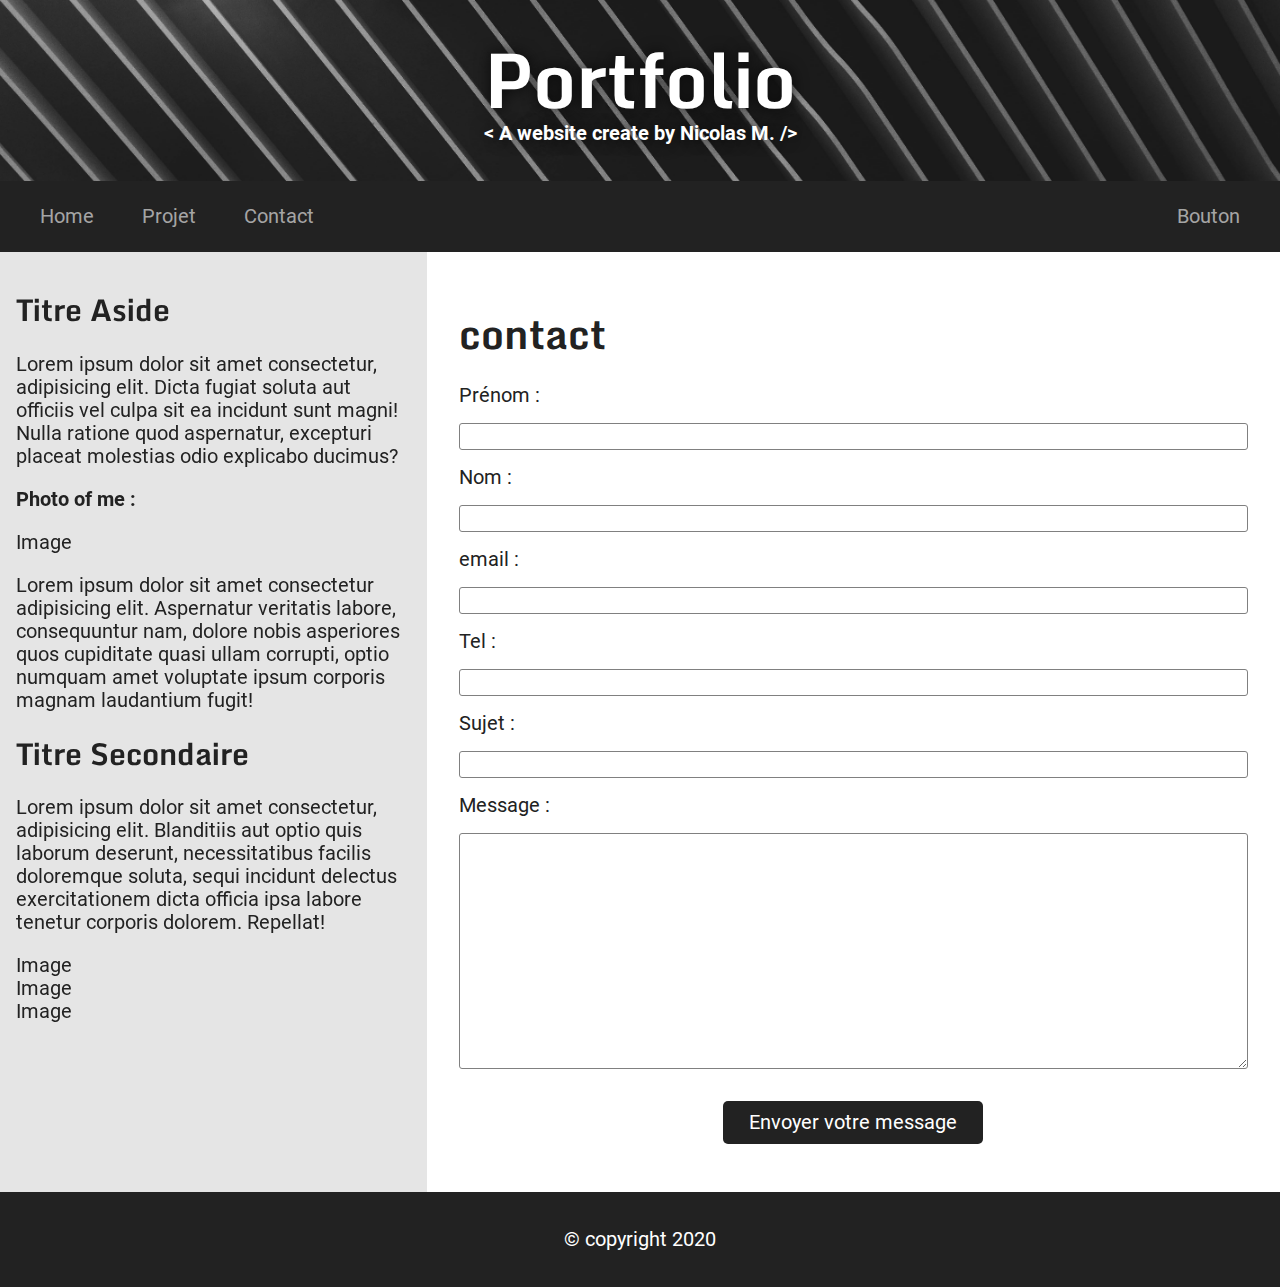
==== contact.html @ eb31850a "Ajout attribut hreflang" ====
<!DOCTYPE html>
<html lang="fr">

<head>
    <!-- Global site tag (gtag.js) - Google Analytics -->
    <script async src="https://www.googletagmanager.com/gtag/js?id=UA-68715119-11"></script>
    <script>
        window.dataLayer = window.dataLayer || [];

        function gtag() {
            dataLayer.push(arguments);
        }
        gtag('js', new Date());

        gtag('config', 'UA-68715119-11');
    </script>

    <meta charset="UTF-8">
    <meta name="viewport" content="width=device-width, initial-scale=1.0">
    <title>Portfolio de Nicolas</title>
    <!-- <link rel="stylesheet" href="css/reset.css"> -->
    <link rel="alternate" hreflang="fr" href="index.html" />


    <link rel="stylesheet" href="css/normalize.css">
    <link rel="stylesheet" href="css/master.css">
</head>

<body>
    <header class="espaceInt color-white text-center">
        <p><strong class="titreP">Portfolio</strong><br><strong>&lt; A website create by Nicolas M. /&gt;</strong></p>
    </header>
    <nav class="espaceInt color-white glu1">
        <a href="index.html">Home</a>
        <a href="projet.html">Projet</a>
        <a href="contact.html">Contact</a>
        <a id="btnMenu" href="#">Bouton</a>
    </nav>
    <aside class="espaceInt">
        <div class="glu2">
            <h2>Titre Aside</h2>
            <p>Lorem ipsum dolor sit amet consectetur, adipisicing elit. Dicta fugiat soluta aut officiis vel culpa sit
                ea
                incidunt sunt magni! Nulla ratione quod aspernatur, excepturi placeat molestias odio explicabo ducimus?
            </p>
            <p><strong>Photo of me : </strong></p>
            <div class="fausseImg">
                Image
            </div>
            <p>Lorem ipsum dolor sit amet consectetur adipisicing elit. Aspernatur veritatis labore, consequuntur nam,
                dolore nobis asperiores quos cupiditate quasi ullam corrupti, optio numquam amet voluptate ipsum
                corporis
                magnam laudantium fugit!</p>
            <h2>Titre Secondaire</h2>
            <p>Lorem ipsum dolor sit amet consectetur, adipisicing elit. Blanditiis aut optio quis laborum deserunt,
                necessitatibus facilis doloremque soluta, sequi incidunt delectus exercitationem dicta officia ipsa
                labore
                tenetur corporis dolorem. Repellat!</p>
            <div class="fausseImg">
                Image
            </div>
            <div class="fausseImg">
                Image
            </div>
            <div class="fausseImg">
                Image
            </div>
        </div>
    </aside>

    <main class="espaceInt">
        <article class="espaceInt">
            <h1>contact</h1>

            <form class="formContact">
                <label for="prenom">Prénom : </label>
                <input id="prenom" type="text">

                <label for="nom">Nom : </label>
                <input id="nom" type="text">

                <label for="email">email : </label>
                <input id="email" type="email">

                <label for="tel">Tel : </label>
                <input id="tel" type="tel">

                <label for="subject">Sujet : </label>
                <input id="subject" type="text">

                <label for="message">Message : </label>
                <textarea id="message" cols="30" rows="10"></textarea>

                <!-- <input class="btn-primary" type="submit" value="Envoyer votre message"> -->
                <button class="btn-primary color-white" type="submit">Envoyer votre message</button>
            </form>

        </article>
    </main>
    <footer class="espaceInt color-white text-center">
        <p>&copy; copyright 2020</p>

    </footer>
</body>

</html>
---- css/master.css ----
/*Installer une police via un CDN*/
@import url('https://fonts.googleapis.com/css2?family=Monda:wght@400;700&display=swap');

/*Installer en local*/
/* roboto-300 - latin */
@font-face {
    font-family: 'Roboto';
    font-style: normal;
    font-weight: 300;
    src: url('../fonts/roboto-v20-latin-300.eot');
    /* IE9 Compat Modes */
    src: local('Roboto Light'), local('Roboto-Light'),
        url('../fonts/roboto-v20-latin-300.eot?#iefix') format('embedded-opentype'),
        /* IE6-IE8 */
        url('../fonts/roboto-v20-latin-300.woff2') format('woff2'),
        /* Super Modern Browsers */
        url('../fonts/roboto-v20-latin-300.woff') format('woff'),
        /* Modern Browsers */
        url('../fonts/roboto-v20-latin-300.ttf') format('truetype'),
        /* Safari, Android, iOS */
        url('../fonts/roboto-v20-latin-300.svg#Roboto') format('svg');
    /* Legacy iOS */
}

/* roboto-300italic - latin */
@font-face {
    font-family: 'Roboto';
    font-style: italic;
    font-weight: 300;
    src: url('../fonts/roboto-v20-latin-300italic.eot');
    /* IE9 Compat Modes */
    src: local('Roboto Light Italic'), local('Roboto-LightItalic'),
        url('../fonts/roboto-v20-latin-300italic.eot?#iefix') format('embedded-opentype'),
        /* IE6-IE8 */
        url('../fonts/roboto-v20-latin-300italic.woff2') format('woff2'),
        /* Super Modern Browsers */
        url('../fonts/roboto-v20-latin-300italic.woff') format('woff'),
        /* Modern Browsers */
        url('../fonts/roboto-v20-latin-300italic.ttf') format('truetype'),
        /* Safari, Android, iOS */
        url('../fonts/roboto-v20-latin-300italic.svg#Roboto') format('svg');
    /* Legacy iOS */
}

/* roboto-regular - latin */
@font-face {
    font-family: 'Roboto';
    font-style: normal;
    font-weight: 400;
    src: url('../fonts/roboto-v20-latin-regular.eot');
    /* IE9 Compat Modes */
    src: local('Roboto'), local('Roboto-Regular'),
        url('../fonts/roboto-v20-latin-regular.eot?#iefix') format('embedded-opentype'),
        /* IE6-IE8 */
        url('../fonts/roboto-v20-latin-regular.woff2') format('woff2'),
        /* Super Modern Browsers */
        url('../fonts/roboto-v20-latin-regular.woff') format('woff'),
        /* Modern Browsers */
        url('../fonts/roboto-v20-latin-regular.ttf') format('truetype'),
        /* Safari, Android, iOS */
        url('../fonts/roboto-v20-latin-regular.svg#Roboto') format('svg');
    /* Legacy iOS */
}

/* roboto-italic - latin */
@font-face {
    font-family: 'Roboto';
    font-style: italic;
    font-weight: 400;
    src: url('../fonts/roboto-v20-latin-italic.eot');
    /* IE9 Compat Modes */
    src: local('Roboto Italic'), local('Roboto-Italic'),
        url('../fonts/roboto-v20-latin-italic.eot?#iefix') format('embedded-opentype'),
        /* IE6-IE8 */
        url('../fonts/roboto-v20-latin-italic.woff2') format('woff2'),
        /* Super Modern Browsers */
        url('../fonts/roboto-v20-latin-italic.woff') format('woff'),
        /* Modern Browsers */
        url('../fonts/roboto-v20-latin-italic.ttf') format('truetype'),
        /* Safari, Android, iOS */
        url('../fonts/roboto-v20-latin-italic.svg#Roboto') format('svg');
    /* Legacy iOS */
}

/* roboto-500 - latin */
@font-face {
    font-family: 'Roboto';
    font-style: normal;
    font-weight: 500;
    src: url('../fonts/roboto-v20-latin-500.eot');
    /* IE9 Compat Modes */
    src: local('Roboto Medium'), local('Roboto-Medium'),
        url('../fonts/roboto-v20-latin-500.eot?#iefix') format('embedded-opentype'),
        /* IE6-IE8 */
        url('../fonts/roboto-v20-latin-500.woff2') format('woff2'),
        /* Super Modern Browsers */
        url('../fonts/roboto-v20-latin-500.woff') format('woff'),
        /* Modern Browsers */
        url('../fonts/roboto-v20-latin-500.ttf') format('truetype'),
        /* Safari, Android, iOS */
        url('../fonts/roboto-v20-latin-500.svg#Roboto') format('svg');
    /* Legacy iOS */
}

/* roboto-500italic - latin */
@font-face {
    font-family: 'Roboto';
    font-style: italic;
    font-weight: 500;
    src: url('../fonts/roboto-v20-latin-500italic.eot');
    /* IE9 Compat Modes */
    src: local('Roboto Medium Italic'), local('Roboto-MediumItalic'),
        url('../fonts/roboto-v20-latin-500italic.eot?#iefix') format('embedded-opentype'),
        /* IE6-IE8 */
        url('../fonts/roboto-v20-latin-500italic.woff2') format('woff2'),
        /* Super Modern Browsers */
        url('../fonts/roboto-v20-latin-500italic.woff') format('woff'),
        /* Modern Browsers */
        url('../fonts/roboto-v20-latin-500italic.ttf') format('truetype'),
        /* Safari, Android, iOS */
        url('../fonts/roboto-v20-latin-500italic.svg#Roboto') format('svg');
    /* Legacy iOS */
}

/* roboto-700 - latin */
@font-face {
    font-family: 'Roboto';
    font-style: normal;
    font-weight: 700;
    src: url('../fonts/roboto-v20-latin-700.eot');
    /* IE9 Compat Modes */
    src: local('Roboto Bold'), local('Roboto-Bold'),
        url('../fonts/roboto-v20-latin-700.eot?#iefix') format('embedded-opentype'),
        /* IE6-IE8 */
        url('../fonts/roboto-v20-latin-700.woff2') format('woff2'),
        /* Super Modern Browsers */
        url('../fonts/roboto-v20-latin-700.woff') format('woff'),
        /* Modern Browsers */
        url('../fonts/roboto-v20-latin-700.ttf') format('truetype'),
        /* Safari, Android, iOS */
        url('../fonts/roboto-v20-latin-700.svg#Roboto') format('svg');
    /* Legacy iOS */
}

/* roboto-700italic - latin */
@font-face {
    font-family: 'Roboto';
    font-style: italic;
    font-weight: 700;
    src: url('../fonts/roboto-v20-latin-700italic.eot');
    /* IE9 Compat Modes */
    src: local('Roboto Bold Italic'), local('Roboto-BoldItalic'),
        url('../fonts/roboto-v20-latin-700italic.eot?#iefix') format('embedded-opentype'),
        /* IE6-IE8 */
        url('../fonts/roboto-v20-latin-700italic.woff2') format('woff2'),
        /* Super Modern Browsers */
        url('../fonts/roboto-v20-latin-700italic.woff') format('woff'),
        /* Modern Browsers */
        url('../fonts/roboto-v20-latin-700italic.ttf') format('truetype'),
        /* Safari, Android, iOS */
        url('../fonts/roboto-v20-latin-700italic.svg#Roboto') format('svg');
    /* Legacy iOS */
}

* {
    /* background-color: rgba(0,0,0,0.1);
    border: 1px dashed white; */
    box-sizing: border-box;
}

body {
    font-family: 'Roboto', sans-serif;
    font-weight: 400;
    margin: 0;
    display: flex;
    flex-wrap: wrap;
    font-size: 20px;
    color: #222;
}

header,
footer {
    min-height: 10vh;
    width: 100%;
}

main,
aside {
    min-height: 80vh;
    /* min-width: 300px; */
    /*Voir flex-basis*/
}

aside {
    background-color: rgba(0, 0, 0, 0.1);
    /* width: 30%; */
    flex: 1 1 300px;
}

main {
    background-color: white;
    /* width: 70%; */
    flex: 2 2 600px;
}

.espaceInt {
    padding: 1rem;
    /*1rem = 1em = 16px*/
}

header {
    background-color: lightseagreen;
    background: url(../images/image02.jpg) fixed;
    background-size: cover;
    background-position: 50% 50%;
    text-shadow: 0 0 15px rgba(0, 0, 0, 0.8);
}

nav {
    background-color: #222;
    width: 100%;
    display: flex;
    flex-wrap: wrap;
    align-items: center;
    /*--------------------------------------------------*/
    /*ATTENTION z-index fait passer le menu en avnt plan*/
    /*--------------------------------------------------*/
    z-index: 1;
}

nav a {
    color: rgba(255, 255, 255, 0.6);
    text-decoration: none;
    display: inline-block;
    padding: 0.5rem 1.5rem;
}

nav a:hover {
    text-decoration: underline;
    color: rgba(255, 255, 255, 1);
}

#btnMenu {
    margin-left: auto;
}

.titreP {
    font-size: 4.7rem;
}

.color-white {
    color: white;
}

.text-center {
    text-align: center;
}

.btn-primary {
    display: inline-block;
    padding: 0.5rem 1.5rem;
    background-color: #222;
    border-radius: 5px;
    border: 2px solid transparent;
    margin: 1rem 0;
    text-decoration: none;
    transition: all 300ms;
}

.btn-primary:hover {
    border: 2px solid #222;
    background-color: transparent;
    color: #222;
}

footer {
    background-color: #222;
}

h1,
h2,
h3,
h4,
h5,
h6,
.titreP {
    width: 100%;
    font-family: 'Monda', sans-serif;
}

.col3 {
    display: flex;
    flex-wrap: wrap;
}

.miniature {
    flex: 1 1 200px;
    /* padding: 1rem; */
    position: relative;
}

.miniature img {
    width: 100%;
    display: block;
}

.miniature-overlay {
    position: absolute;
    /*Alternative
    top: 50%;
    left: 50%;
    transform: translate(-50%,-50%);
    */
    width: 100%;
    height: 100%;
    display: flex;
    justify-content: center;
    align-items: center;
    color: white;
    background-color: rgba(0, 0, 0, 0.5);
    opacity: 0;
    transition: opacity 300ms;
}

.miniature-overlay:hover {
    opacity: 1;
} 

.glu1 {
    position: sticky;
    top: 0;
}

.glu2 {
    position: sticky;
    top: 5rem;
}

.formContact {
    display: flex;
    flex-direction: column;
    align-items: flex-start;
    width: 100%;
}

.formContact input, .formContact textarea {
    border: solid 1px grey;
    border-radius: 3px;
    margin: 1rem 0;
    width: 100%;
    /* background-color: lawngreen; */
}

button {
    /*Axe Secondaire*/
    align-self: center;
}

.contenuVideo {
    display: flex;
    flex-wrap: wrap;
}

.contenuVideo video {
    width: 100%;
}

.contenuVideo .mediaVideo {
    /* max-width: 100%; */
    flex: 1 1 350px;
}

@media (max-width: 640px) {
    .titreP {
        /* display: none; */
        font-size: 3.5rem;
    }
}
@media (max-width: 1024px) {
    aside, main {
        flex: 1 1 516px;
    }
}
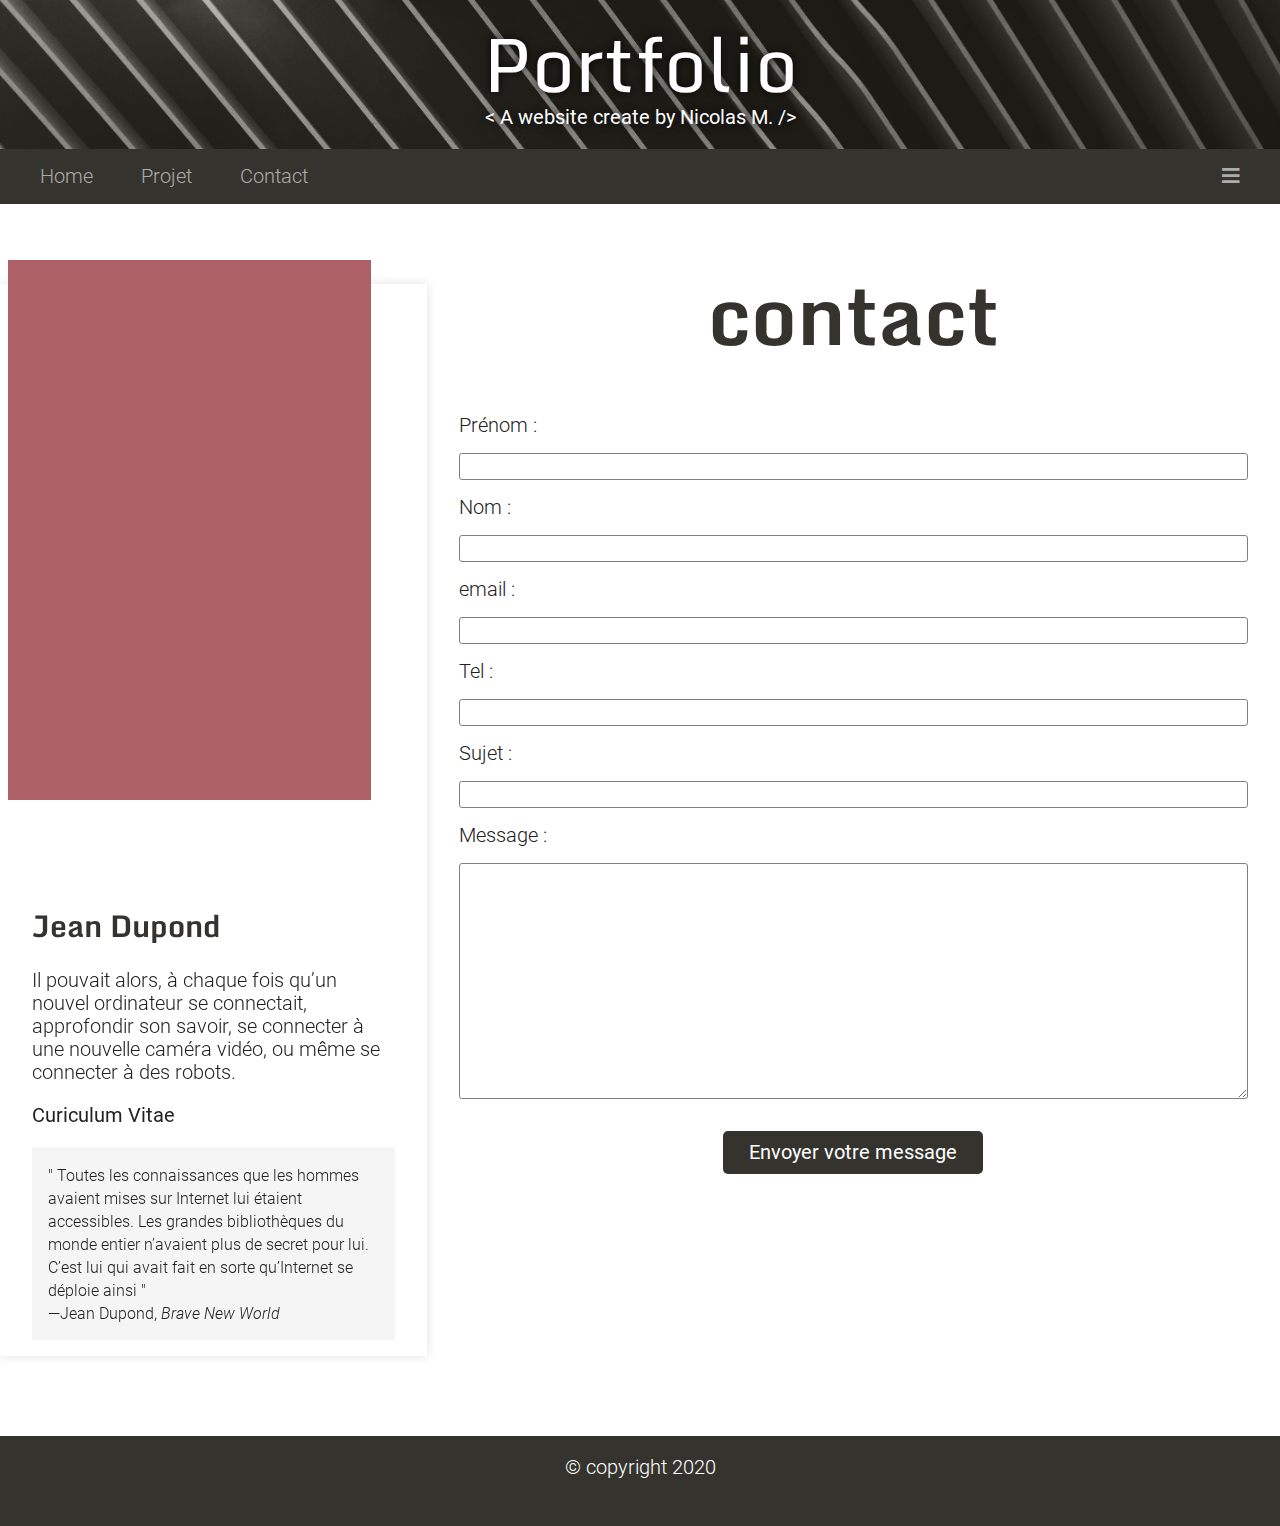
==== commit cefb9ed2: "Nouveau Style" ====
--- a/contact.html
+++ b/contact.html
@@ -20,9 +20,9 @@
     <title>Portfolio de Nicolas</title>
     <!-- <link rel="stylesheet" href="css/reset.css"> -->
     <link rel="alternate" hreflang="fr" href="index.html" />
-
-
+    <!-- <link rel="stylesheet" href="css/reset.css"> -->
     <link rel="stylesheet" href="css/normalize.css">
+    <link rel="stylesheet" href="https://cdnjs.cloudflare.com/ajax/libs/font-awesome/5.13.1/css/all.min.css">
     <link rel="stylesheet" href="css/master.css">
 </head>
 
@@ -34,43 +34,36 @@
         <a href="index.html">Home</a>
         <a href="projet.html">Projet</a>
         <a href="contact.html">Contact</a>
-        <a id="btnMenu" href="#">Bouton</a>
+        <a id="btnMenu" href="#"><i class="fas fa-bars"></i></a>
     </nav>
-    <aside class="espaceInt">
-        <div class="glu2">
-            <h2>Titre Aside</h2>
-            <p>Lorem ipsum dolor sit amet consectetur, adipisicing elit. Dicta fugiat soluta aut officiis vel culpa sit
-                ea
-                incidunt sunt magni! Nulla ratione quod aspernatur, excepturi placeat molestias odio explicabo ducimus?
-            </p>
-            <p><strong>Photo of me : </strong></p>
-            <div class="fausseImg">
-                Image
+    <aside>
+        <div class="col glu2">
+            <div class="profil">
+                <div class="design">
+
+                </div>
             </div>
-            <p>Lorem ipsum dolor sit amet consectetur adipisicing elit. Aspernatur veritatis labore, consequuntur nam,
-                dolore nobis asperiores quos cupiditate quasi ullam corrupti, optio numquam amet voluptate ipsum
-                corporis
-                magnam laudantium fugit!</p>
-            <h2>Titre Secondaire</h2>
-            <p>Lorem ipsum dolor sit amet consectetur, adipisicing elit. Blanditiis aut optio quis laborum deserunt,
-                necessitatibus facilis doloremque soluta, sequi incidunt delectus exercitationem dicta officia ipsa
-                labore
-                tenetur corporis dolorem. Repellat!</p>
-            <div class="fausseImg">
-                Image
-            </div>
-            <div class="fausseImg">
-                Image
-            </div>
-            <div class="fausseImg">
-                Image
+
+            <div class="profilTxt">
+                <h2>Jean Dupond</h2>
+                <p>Il pouvait alors, à chaque fois qu’un nouvel ordinateur se connectait, approfondir son savoir, se
+                    connecter à une nouvelle caméra vidéo, ou même se connecter à des robots.
+                </p>
+                <p><strong>Curiculum Vitae</strong></p>
+
+                <blockquote cite="https://www.huxley.net/bnw/four.html">
+                    <small>" Toutes les connaissances que les hommes avaient mises sur Internet lui étaient accessibles.
+                        Les grandes bibliothèques du monde entier n’avaient plus de secret pour lui. C’est lui qui avait
+                        fait en sorte qu’Internet se déploie ainsi "</small>
+                    <footer><small>—Jean Dupond, <cite>Brave New World</small></cite></footer>
+                </blockquote>
             </div>
         </div>
     </aside>
 
     <main class="espaceInt">
         <article class="espaceInt">
-            <h1>contact</h1>
+            <h1 style="text-align:center;">contact</h1>
 
             <form class="formContact">
                 <label for="prenom">Prénom : </label>
@@ -97,9 +90,8 @@
 
         </article>
     </main>
-    <footer class="espaceInt color-white text-center">
+    <footer class="pageFooter espaceInt color-white text-center">
         <p>&copy; copyright 2020</p>
-
     </footer>
 </body>
 
--- a/css/master.css
+++ b/css/master.css
@@ -170,54 +170,88 @@
 
 body {
     font-family: 'Roboto', sans-serif;
-    font-weight: 400;
+    font-weight: 200;
     margin: 0;
     display: flex;
     flex-wrap: wrap;
+    justify-content: space-evenly;
     font-size: 20px;
     color: #222;
 }
 
-header,
+img {
+    max-width: 100%;
+}
+
+header p{
+    text-shadow: 0 0 10px rgba(0, 0, 0, 0.8);
+
+}
+
 footer {
-    min-height: 10vh;
-    width: 100%;
-}
-
-main,
+    width: 100%;
+}
+
 aside {
-    min-height: 80vh;
-    /* min-width: 300px; */
-    /*Voir flex-basis*/
-}
-
-aside {
-    background-color: rgba(0, 0, 0, 0.1);
+    /* background-color: rgba(0, 0, 0, 0.1); */
     /* width: 30%; */
     flex: 1 1 300px;
+    margin: 5rem 0;
+
+}
+
+.profil {
+    /* width: 100%; */
+    flex: 1 1 200px;
+    height: 600px;
+    background: 50% 100% / cover url('../images/profil.png') no-repeat;
+    filter: grayscale(0.5);
+    margin: 0 2rem;
+}
+
+.profilTxt {
+    flex: 1 1 200px;
+    margin: 0 2rem;
+}
+
+.design {
+    width: 100%;
+    height: 90%;
+    background-color: #E8505B;
+    margin: -1.5rem;
+    mix-blend-mode: multiply;
+    /* opacity: 0.8; */
 }
 
 main {
     background-color: white;
     /* width: 70%; */
     flex: 2 2 600px;
+    min-height: 100vh;
+}
+
+.flex-1-1-300 {
+    flex: 1 1 150px;
 }
 
 .espaceInt {
-    padding: 1rem;
+    padding: 0 1rem;
     /*1rem = 1em = 16px*/
 }
 
 header {
-    background-color: lightseagreen;
-    background: url(../images/image02.jpg) fixed;
+    background-color: ;
+    background: linear-gradient(#34332E,#34332E) , url(../images/image02.jpg) fixed;
     background-size: cover;
     background-position: 50% 50%;
+    background-blend-mode: color;
     text-shadow: 0 0 15px rgba(0, 0, 0, 0.8);
+    min-height: 10vh;
+    width: 100%;
 }
 
 nav {
-    background-color: #222;
+    background-color: #34332E;
     width: 100%;
     display: flex;
     flex-wrap: wrap;
@@ -228,11 +262,19 @@
     z-index: 1;
 }
 
+article {
+    /* background-color: #f5f5f5; */
+    padding: 1rem 4rem;
+    margin: 4rem 0;
+    border-radius: 4px;
+    
+}
+
 nav a {
     color: rgba(255, 255, 255, 0.6);
     text-decoration: none;
     display: inline-block;
-    padding: 0.5rem 1.5rem;
+    padding: 1rem 1.5rem;
 }
 
 nav a:hover {
@@ -244,10 +286,6 @@
     margin-left: auto;
 }
 
-.titreP {
-    font-size: 4.7rem;
-}
-
 .color-white {
     color: white;
 }
@@ -259,7 +297,7 @@
 .btn-primary {
     display: inline-block;
     padding: 0.5rem 1.5rem;
-    background-color: #222;
+    background-color: #34332E;
     border-radius: 5px;
     border: 2px solid transparent;
     margin: 1rem 0;
@@ -268,13 +306,14 @@
 }
 
 .btn-primary:hover {
-    border: 2px solid #222;
+    border: 2px solid #34332E;
     background-color: transparent;
-    color: #222;
-}
-
-footer {
-    background-color: #222;
+    color: #34332E;
+}
+
+.pageFooter {
+    background-color: #34332E;
+    min-height: 10vh;
 }
 
 h1,
@@ -286,9 +325,25 @@
 .titreP {
     width: 100%;
     font-family: 'Monda', sans-serif;
-}
-
-.col3 {
+    color: #34332E;
+}
+
+h1 {
+    font-size: 5rem;
+}
+
+.titreP {
+    color: white;
+    font-size: 4.7rem;
+}
+
+blockquote {
+    margin: 1rem 0;
+    background-color: #f5f5f5;
+    padding: 1rem;
+}
+
+.col {
     display: flex;
     flex-wrap: wrap;
 }
@@ -297,11 +352,13 @@
     flex: 1 1 200px;
     /* padding: 1rem; */
     position: relative;
+    margin: 0.5rem 1rem;
 }
 
 .miniature img {
     width: 100%;
     display: block;
+    border-radius: 4px;
 }
 
 .miniature-overlay {
@@ -324,7 +381,7 @@
 
 .miniature-overlay:hover {
     opacity: 1;
-} 
+}
 
 .glu1 {
     position: sticky;
@@ -333,7 +390,10 @@
 
 .glu2 {
     position: sticky;
-    top: 5rem;
+    top: 8rem;
+    max-width: 600px;
+    margin: auto;
+    box-shadow: 0 0 10px rgba(0, 0, 0, 0.125);
 }
 
 .formContact {
@@ -343,7 +403,8 @@
     width: 100%;
 }
 
-.formContact input, .formContact textarea {
+.formContact input,
+.formContact textarea {
     border: solid 1px grey;
     border-radius: 3px;
     margin: 1rem 0;
@@ -365,10 +426,30 @@
     width: 100%;
 }
 
-.contenuVideo .mediaVideo {
+.mediaVideo {
     /* max-width: 100%; */
     flex: 1 1 350px;
-}
+    margin: 1rem;
+}
+
+video {
+    max-width: 100%;
+    display: block;
+}
+
+form {
+    max-width: 800px;
+    margin: auto;
+}
+
+hr {
+    border-color: #f5f5f5;
+    border-width: 1px;
+    opacity: 0.4;
+    width: 92%;
+}
+
+
 
 @media (max-width: 640px) {
     .titreP {
@@ -376,8 +457,11 @@
         font-size: 3.5rem;
     }
 }
+
 @media (max-width: 1024px) {
-    aside, main {
+
+    aside,
+    main {
         flex: 1 1 516px;
     }
 }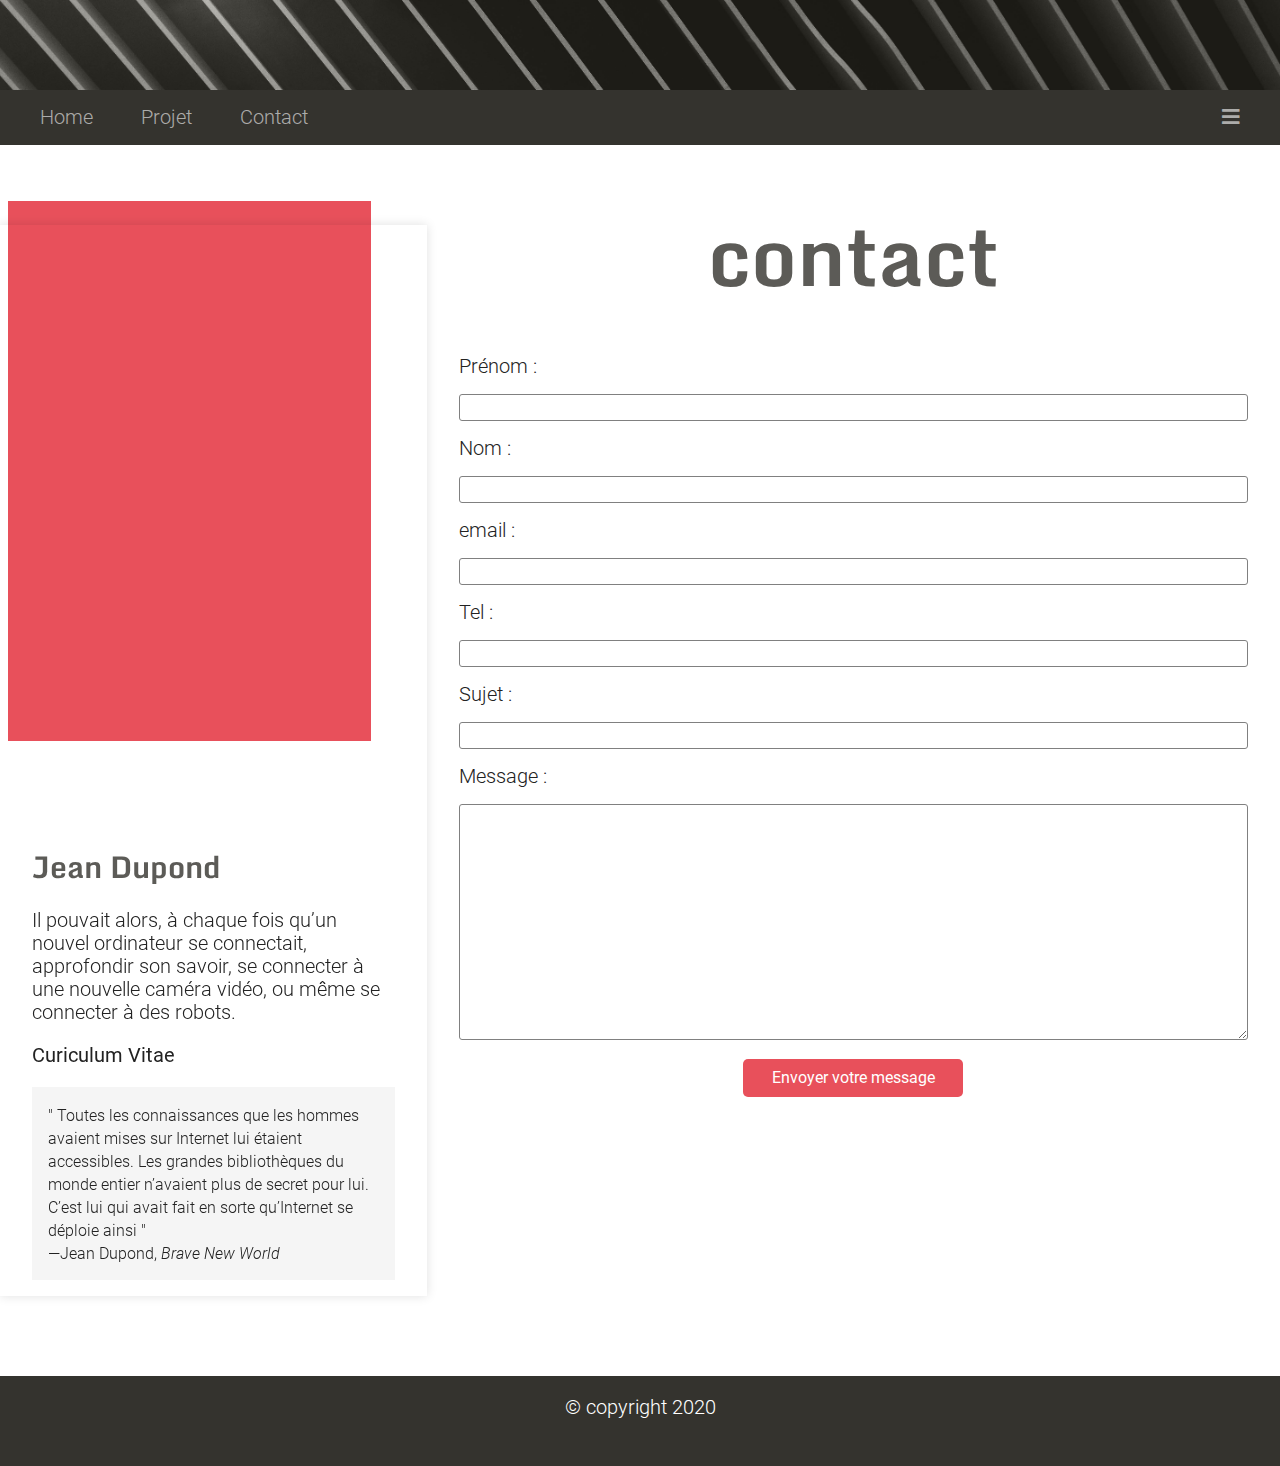
==== commit 879e3955: "Nouveau Style" ====
--- a/contact.html
+++ b/contact.html
@@ -28,7 +28,7 @@
 
 <body>
     <header class="espaceInt color-white text-center">
-        <p><strong class="titreP">Portfolio</strong><br><strong>&lt; A website create by Nicolas M. /&gt;</strong></p>
+        <!-- <p><strong class="titreP">Portfolio</strong><br><strong>&lt; A website create by Nicolas M. /&gt;</strong></p> -->
     </header>
     <nav class="espaceInt color-white glu1">
         <a href="index.html">Home</a>
--- a/css/master.css
+++ b/css/master.css
@@ -205,7 +205,7 @@
     flex: 1 1 200px;
     height: 600px;
     background: 50% 100% / cover url('../images/profil.png') no-repeat;
-    filter: grayscale(0.5);
+    /* filter: grayscale(0.5); */
     margin: 0 2rem;
 }
 
@@ -223,6 +223,8 @@
     /* opacity: 0.8; */
 }
 
+
+
 main {
     background-color: white;
     /* width: 70%; */
@@ -240,7 +242,6 @@
 }
 
 header {
-    background-color: ;
     background: linear-gradient(#34332E,#34332E) , url(../images/image02.jpg) fixed;
     background-size: cover;
     background-position: 50% 50%;
@@ -296,19 +297,41 @@
 
 .btn-primary {
     display: inline-block;
-    padding: 0.5rem 1.5rem;
-    background-color: #34332E;
+    min-width: 220px;
+    background-color: #E8505B;
     border-radius: 5px;
     border: 2px solid transparent;
+    padding: 0.5rem 0.5rem;
+    margin: 0.2rem 0;
+    text-decoration: none;
+    transition: all 300ms;
+    font-size: 1rem;
+}
+
+.btn-primary:hover {
+    border: 2px solid #E8505B;
+    background-color: transparent;
+    color: #E8505B;
+}
+
+.btn-secondary {
+    display: inline-block;
+    border-radius: 5px;
+    border: 2px solid transparent;
+    padding: 1rem 1rem;
     margin: 1rem 0;
     text-decoration: none;
+    border: 2px solid #E8505B;
+    background-color: transparent;
+    color: #E8505B;
     transition: all 300ms;
-}
-
-.btn-primary:hover {
-    border: 2px solid #34332E;
+
+}
+
+.btn-secondary:hover {
+    border: 2px solid #E8505B;
     background-color: transparent;
-    color: #34332E;
+    color: #E8505B;
 }
 
 .pageFooter {
@@ -326,6 +349,7 @@
     width: 100%;
     font-family: 'Monda', sans-serif;
     color: #34332E;
+    opacity: 0.8;
 }
 
 h1 {
@@ -374,7 +398,7 @@
     justify-content: center;
     align-items: center;
     color: white;
-    background-color: rgba(0, 0, 0, 0.5);
+    background-color: #E8505B;
     opacity: 0;
     transition: opacity 300ms;
 }
@@ -449,7 +473,9 @@
     width: 92%;
 }
 
-
+blockquote i {
+    color: #E8505B;
+}
 
 @media (max-width: 640px) {
     .titreP {
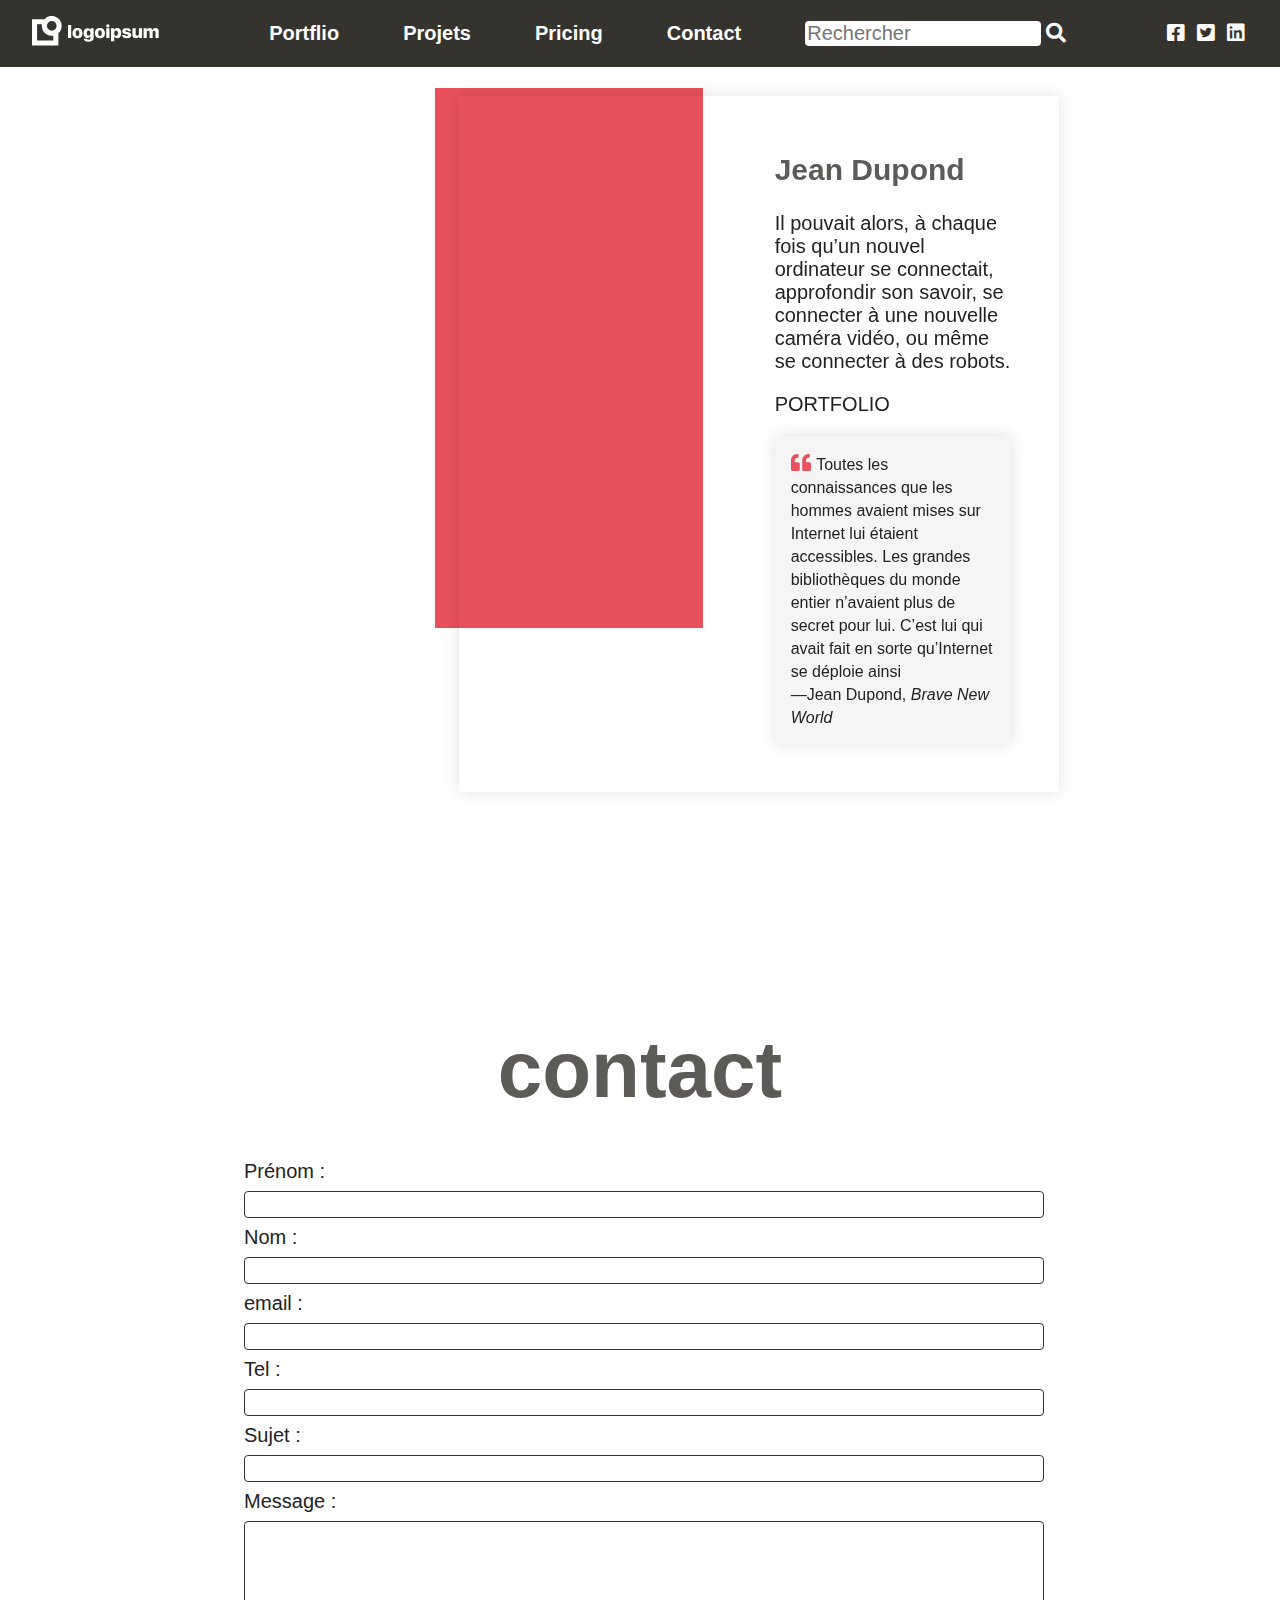
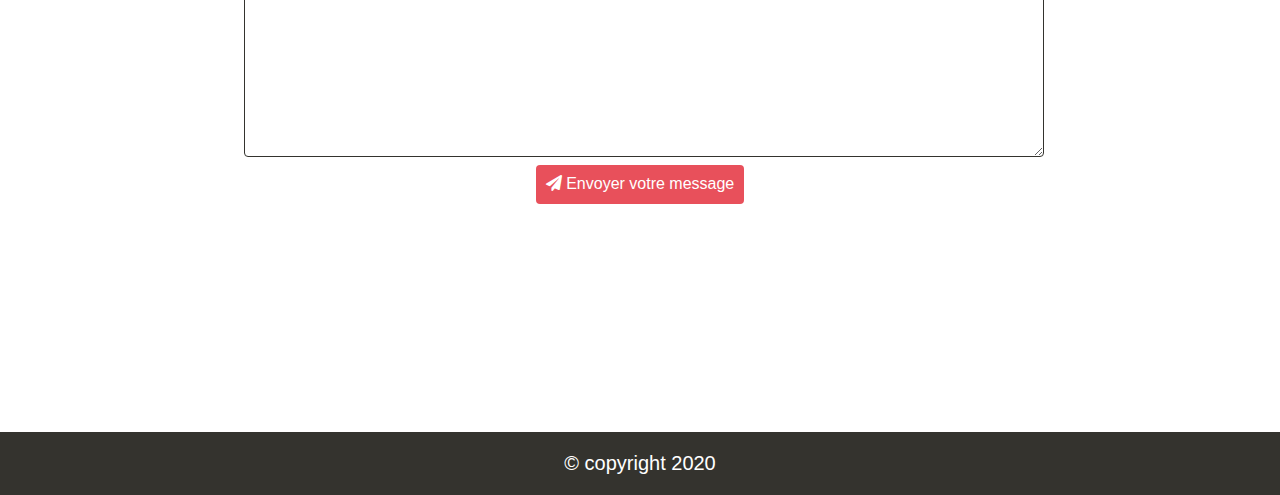
==== commit 8762418a: "Modif css" ====
--- a/contact.html
+++ b/contact.html
@@ -24,38 +24,78 @@
     <link rel="stylesheet" href="css/normalize.css">
     <link rel="stylesheet" href="https://cdnjs.cloudflare.com/ajax/libs/font-awesome/5.13.1/css/all.min.css">
     <link rel="stylesheet" href="css/master.css">
+    <link rel="stylesheet" href="css/side-nav.css">
 </head>
 
 <body>
-    <header class="espaceInt color-white text-center">
-        <!-- <p><strong class="titreP">Portfolio</strong><br><strong>&lt; A website create by Nicolas M. /&gt;</strong></p> -->
+    <div class="banner espaceInt text-light text-center">
+        <!-- <p><strong class="titreP">Portfolio</strong><br><strong>&lt; A website create by Jean Dupond. /&gt;</strong></p> -->
+    </div>
+    <header>
+        <a id="logo" href="index.html">
+            <svg id="logoipsum" xmlns="http://www.w3.org/2000/svg" width="126.72" height="29.54"
+                viewbox="0 0 126.72 29.54">
+                <defs>
+                    <style>
+                        .cls-1 {
+                            fill: #fff;
+                        }
+                    </style>
+                </defs>
+                <path class="cls-1"
+                    d="M61.51,44.26h3.21v13H61.51ZM66,52.37c0-3.22,2-5.15,5-5.15s5,1.93,5,5.15-1.93,5.17-5,5.17S66,55.66,66,52.37Zm6.82,0c0-1.77-.69-2.81-1.79-2.81s-1.78,1-1.78,2.81.68,2.8,1.78,2.8,1.81-1,1.81-2.79Zm4.46,5.56h3.1a1.66,1.66,0,0,0,1.74,1c1.23,0,1.87-.66,1.87-1.64v-1.8h0a3.06,3.06,0,0,1-3,1.75c-2.35,0-3.91-1.79-3.91-4.87s1.49-5,4-5a3.07,3.07,0,0,1,3,1.89H84V47.45h3.18v9.74C87.18,59.54,85.1,61,82,61c-2.78,0-4.56-1.28-4.74-3.07ZM84,52.37c0-1.57-.72-2.56-1.86-2.56s-1.84,1-1.84,2.56.69,2.48,1.84,2.48S84,54,84,52.37Zm4.45,0c0-3.22,2-5.15,5-5.15s5,1.93,5,5.15-1.94,5.17-5,5.17-5-1.88-5-5.17Zm6.82,0c0-1.77-.7-2.81-1.79-2.81s-1.78,1-1.78,2.81.68,2.8,1.78,2.8,1.81-1,1.81-2.79Zm4.48-7.29a1.64,1.64,0,1,1,1.71,1.57h-.07a1.58,1.58,0,0,1-1.62-1.54v0Zm0,2.36H103V57.3H99.8Zm14.94,4.93c0,3.21-1.44,5.07-3.89,5.07a3.07,3.07,0,0,1-3-1.83h-.06v4.86h-3.21v-13h3.19v1.76h.06a3.1,3.1,0,0,1,3-1.9c2.52,0,4,1.83,4,5.05Zm-3.27,0c0-1.56-.73-2.57-1.86-2.57s-1.84,1-1.85,2.57.72,2.56,1.85,2.56,1.92-.93,1.92-2.55Zm8.75-5.16c2.69,0,4.36,1.27,4.38,3.31h-2.93c0-.71-.59-1.15-1.47-1.15s-1.3.34-1.3.85.37.67,1.11.82l2.06.42c2,.42,2.8,1.22,2.8,2.71,0,2-1.85,3.36-4.6,3.36s-4.54-1.32-4.67-3.33h3.11c.09.73.67,1.16,1.61,1.16s1.38-.3,1.38-.83-.3-.62-1.07-.78l-1.86-.39c-1.93-.41-2.94-1.42-2.94-2.93.06-2,1.74-3.21,4.45-3.21Zm15.4,10.08h-3.11V55.44h-.06a2.82,2.82,0,0,1-2.87,2.05A3.43,3.43,0,0,1,126,54.17c0-.13,0-.26,0-.39V47.45h3.21v5.64c0,1.16.61,1.79,1.61,1.79a1.65,1.65,0,0,0,1.63-1.65,1.79,1.79,0,0,0,0-.23V47.45h3.2Zm1.55-9.85h3.12v1.9h.07a2.85,2.85,0,0,1,2.81-2.08,2.56,2.56,0,0,1,2.74,2.09H146a3,3,0,0,1,3-2.09,3.13,3.13,0,0,1,3.24,3c0,.12,0,.23,0,.35V57.3H149V51.43c0-1-.47-1.56-1.38-1.56a1.4,1.4,0,0,0-1.42,1.38,1.48,1.48,0,0,0,0,.21V57.3h-3.06V51.4c0-1-.49-1.53-1.37-1.53a1.42,1.42,0,0,0-1.44,1.42,1.21,1.21,0,0,0,0,.19V57.3h-3.21Z"
+                    transform="translate(-25.52 -35.23)" />
+                <path class="cls-1"
+                    d="M55.16,45.11A9.88,9.88,0,0,0,38,38.43H25.52V64.77H51.87V52.46A9.86,9.86,0,0,0,55.16,45.11Zm-5.07,0a4.82,4.82,0,1,1-4.83-4.81h0A4.82,4.82,0,0,1,50.09,45.11ZM46.8,59.7H30.59V43.5h4.94a8.69,8.69,0,0,0-.15,1.61A9.83,9.83,0,0,0,46.8,54.87Z"
+                    transform="translate(-25.52 -35.23)" />
+            </svg>
+        </a>
+        <div class="sideBarActionButton" onclick="openNav()">
+            <i class="fas fa-bars"></i>
+        </div>
+        <nav id="mySidenav">
+            <div class="sideBarActionButton" onclick="closeNav()">
+                <i class="fas fa-times"></i>
+            </div>
+            <a href="index.html">Portflio</a>
+            <a href="projets.html">Projets</a>
+            <a href="#">Pricing</a>
+            <a href="contact.html">Contact</a>
+            <form id="recherche">
+                <label for="search">
+                    <input id="search" class="styleInput" type="search" placeholder="Rechercher">
+                    <i class="fas fa-search fx" style="color:white"></i>
+                </label>
+            </form>
+
+            <div class="rs">
+                <a href="#"><i class="fab fa-facebook-square fx"></i></a>
+                <a href="#"><i class="fab fa-twitter-square fx"></i></a>
+                <a href="#"><i class="fab fa-linkedin fx"></i></a>
+            </div>
+        </nav>
     </header>
-    <nav class="espaceInt color-white glu1">
-        <a href="index.html">Home</a>
-        <a href="projet.html">Projet</a>
-        <a href="contact.html">Contact</a>
-        <a id="btnMenu" href="#"><i class="fas fa-bars"></i></a>
-    </nav>
     <aside>
-        <div class="col glu2">
-            <div class="profil">
+        <div class="card d-flex-row glu2 shadow-light">
+            <div class="profilPhoto flex-1-1-200">
                 <div class="design">
 
                 </div>
             </div>
 
-            <div class="profilTxt">
+            <div class="profilText flex-1-1-200">
                 <h2>Jean Dupond</h2>
                 <p>Il pouvait alors, à chaque fois qu’un nouvel ordinateur se connectait, approfondir son savoir, se
                     connecter à une nouvelle caméra vidéo, ou même se connecter à des robots.
                 </p>
-                <p><strong>Curiculum Vitae</strong></p>
+                <p><strong>PORTFOLIO</strong></p>
 
-                <blockquote cite="https://www.huxley.net/bnw/four.html">
-                    <small>" Toutes les connaissances que les hommes avaient mises sur Internet lui étaient accessibles.
+                <blockquote class="border-radius shadow-light" cite="https://www.huxley.net/bnw/four.html">
+                    <i class="fas fa-quote-left"></i>
+                    <small>Toutes les connaissances que les hommes avaient mises sur Internet lui étaient accessibles.
                         Les grandes bibliothèques du monde entier n’avaient plus de secret pour lui. C’est lui qui avait
-                        fait en sorte qu’Internet se déploie ainsi "</small>
-                    <footer><small>—Jean Dupond, <cite>Brave New World</small></cite></footer>
+                        fait en sorte qu’Internet se déploie ainsi</small>
+                    <footer><small>—Jean Dupond, <cite>Brave New World</cite></small></footer>
                 </blockquote>
             </div>
         </div>
@@ -63,36 +103,37 @@
 
     <main class="espaceInt">
         <article class="espaceInt">
-            <h1 style="text-align:center;">contact</h1>
+            <h1 class="text-center">contact</h1>
 
             <form class="formContact">
-                <label for="prenom">Prénom : </label>
-                <input id="prenom" type="text">
+                <label class="espaceExt" for="prenom">Prénom : </label>
+                <input id="prenom" class="espaceExt border-radius" type="text">
 
-                <label for="nom">Nom : </label>
-                <input id="nom" type="text">
+                <label class="espaceExt" for="nom">Nom : </label>
+                <input id="nom" class="espaceExt border-radius" type="text">
 
-                <label for="email">email : </label>
-                <input id="email" type="email">
+                <label class="espaceExt" for="email">email : </label>
+                <input id="email" class="espaceExt border-radius" type="email">
 
-                <label for="tel">Tel : </label>
-                <input id="tel" type="tel">
+                <label class="espaceExt" for="tel">Tel : </label>
+                <input id="tel" class="espaceExt border-radius" type="tel">
 
-                <label for="subject">Sujet : </label>
-                <input id="subject" type="text">
+                <label class="espaceExt" for="subject">Sujet : </label>
+                <input id="subject" class="espaceExt border-radius" type="text">
 
-                <label for="message">Message : </label>
-                <textarea id="message" cols="30" rows="10"></textarea>
+                <label class="espaceExt" for="message">Message : </label>
+                <textarea id="message" class="espaceExt border-radius" cols="30" rows="10"></textarea>
 
                 <!-- <input class="btn-primary" type="submit" value="Envoyer votre message"> -->
-                <button class="btn-primary color-white" type="submit">Envoyer votre message</button>
+                <button class="btn-primary text-light espaceExt border-radius" type="submit"><i class="fas fa-paper-plane"></i> Envoyer votre message</button>
             </form>
 
         </article>
     </main>
-    <footer class="pageFooter espaceInt color-white text-center">
+    <footer class="pageFooter espaceInt text-light text-center">
         <p>&copy; copyright 2020</p>
     </footer>
+    <script src="js/side-nav.js"></script>
 </body>
 
 </html>--- a/css/master.css
+++ b/css/master.css
@@ -1,168 +1,20 @@
-/*Installer une police via un CDN*/
-@import url('https://fonts.googleapis.com/css2?family=Monda:wght@400;700&display=swap');
-
-/*Installer en local*/
-/* roboto-300 - latin */
-@font-face {
-    font-family: 'Roboto';
-    font-style: normal;
-    font-weight: 300;
-    src: url('../fonts/roboto-v20-latin-300.eot');
-    /* IE9 Compat Modes */
-    src: local('Roboto Light'), local('Roboto-Light'),
-        url('../fonts/roboto-v20-latin-300.eot?#iefix') format('embedded-opentype'),
-        /* IE6-IE8 */
-        url('../fonts/roboto-v20-latin-300.woff2') format('woff2'),
-        /* Super Modern Browsers */
-        url('../fonts/roboto-v20-latin-300.woff') format('woff'),
-        /* Modern Browsers */
-        url('../fonts/roboto-v20-latin-300.ttf') format('truetype'),
-        /* Safari, Android, iOS */
-        url('../fonts/roboto-v20-latin-300.svg#Roboto') format('svg');
-    /* Legacy iOS */
-}
-
-/* roboto-300italic - latin */
-@font-face {
-    font-family: 'Roboto';
-    font-style: italic;
-    font-weight: 300;
-    src: url('../fonts/roboto-v20-latin-300italic.eot');
-    /* IE9 Compat Modes */
-    src: local('Roboto Light Italic'), local('Roboto-LightItalic'),
-        url('../fonts/roboto-v20-latin-300italic.eot?#iefix') format('embedded-opentype'),
-        /* IE6-IE8 */
-        url('../fonts/roboto-v20-latin-300italic.woff2') format('woff2'),
-        /* Super Modern Browsers */
-        url('../fonts/roboto-v20-latin-300italic.woff') format('woff'),
-        /* Modern Browsers */
-        url('../fonts/roboto-v20-latin-300italic.ttf') format('truetype'),
-        /* Safari, Android, iOS */
-        url('../fonts/roboto-v20-latin-300italic.svg#Roboto') format('svg');
-    /* Legacy iOS */
-}
-
-/* roboto-regular - latin */
-@font-face {
-    font-family: 'Roboto';
-    font-style: normal;
-    font-weight: 400;
-    src: url('../fonts/roboto-v20-latin-regular.eot');
-    /* IE9 Compat Modes */
-    src: local('Roboto'), local('Roboto-Regular'),
-        url('../fonts/roboto-v20-latin-regular.eot?#iefix') format('embedded-opentype'),
-        /* IE6-IE8 */
-        url('../fonts/roboto-v20-latin-regular.woff2') format('woff2'),
-        /* Super Modern Browsers */
-        url('../fonts/roboto-v20-latin-regular.woff') format('woff'),
-        /* Modern Browsers */
-        url('../fonts/roboto-v20-latin-regular.ttf') format('truetype'),
-        /* Safari, Android, iOS */
-        url('../fonts/roboto-v20-latin-regular.svg#Roboto') format('svg');
-    /* Legacy iOS */
-}
-
-/* roboto-italic - latin */
-@font-face {
-    font-family: 'Roboto';
-    font-style: italic;
-    font-weight: 400;
-    src: url('../fonts/roboto-v20-latin-italic.eot');
-    /* IE9 Compat Modes */
-    src: local('Roboto Italic'), local('Roboto-Italic'),
-        url('../fonts/roboto-v20-latin-italic.eot?#iefix') format('embedded-opentype'),
-        /* IE6-IE8 */
-        url('../fonts/roboto-v20-latin-italic.woff2') format('woff2'),
-        /* Super Modern Browsers */
-        url('../fonts/roboto-v20-latin-italic.woff') format('woff'),
-        /* Modern Browsers */
-        url('../fonts/roboto-v20-latin-italic.ttf') format('truetype'),
-        /* Safari, Android, iOS */
-        url('../fonts/roboto-v20-latin-italic.svg#Roboto') format('svg');
-    /* Legacy iOS */
-}
-
-/* roboto-500 - latin */
-@font-face {
-    font-family: 'Roboto';
-    font-style: normal;
-    font-weight: 500;
-    src: url('../fonts/roboto-v20-latin-500.eot');
-    /* IE9 Compat Modes */
-    src: local('Roboto Medium'), local('Roboto-Medium'),
-        url('../fonts/roboto-v20-latin-500.eot?#iefix') format('embedded-opentype'),
-        /* IE6-IE8 */
-        url('../fonts/roboto-v20-latin-500.woff2') format('woff2'),
-        /* Super Modern Browsers */
-        url('../fonts/roboto-v20-latin-500.woff') format('woff'),
-        /* Modern Browsers */
-        url('../fonts/roboto-v20-latin-500.ttf') format('truetype'),
-        /* Safari, Android, iOS */
-        url('../fonts/roboto-v20-latin-500.svg#Roboto') format('svg');
-    /* Legacy iOS */
-}
-
-/* roboto-500italic - latin */
-@font-face {
-    font-family: 'Roboto';
-    font-style: italic;
-    font-weight: 500;
-    src: url('../fonts/roboto-v20-latin-500italic.eot');
-    /* IE9 Compat Modes */
-    src: local('Roboto Medium Italic'), local('Roboto-MediumItalic'),
-        url('../fonts/roboto-v20-latin-500italic.eot?#iefix') format('embedded-opentype'),
-        /* IE6-IE8 */
-        url('../fonts/roboto-v20-latin-500italic.woff2') format('woff2'),
-        /* Super Modern Browsers */
-        url('../fonts/roboto-v20-latin-500italic.woff') format('woff'),
-        /* Modern Browsers */
-        url('../fonts/roboto-v20-latin-500italic.ttf') format('truetype'),
-        /* Safari, Android, iOS */
-        url('../fonts/roboto-v20-latin-500italic.svg#Roboto') format('svg');
-    /* Legacy iOS */
-}
-
-/* roboto-700 - latin */
-@font-face {
-    font-family: 'Roboto';
-    font-style: normal;
-    font-weight: 700;
-    src: url('../fonts/roboto-v20-latin-700.eot');
-    /* IE9 Compat Modes */
-    src: local('Roboto Bold'), local('Roboto-Bold'),
-        url('../fonts/roboto-v20-latin-700.eot?#iefix') format('embedded-opentype'),
-        /* IE6-IE8 */
-        url('../fonts/roboto-v20-latin-700.woff2') format('woff2'),
-        /* Super Modern Browsers */
-        url('../fonts/roboto-v20-latin-700.woff') format('woff'),
-        /* Modern Browsers */
-        url('../fonts/roboto-v20-latin-700.ttf') format('truetype'),
-        /* Safari, Android, iOS */
-        url('../fonts/roboto-v20-latin-700.svg#Roboto') format('svg');
-    /* Legacy iOS */
-}
-
-/* roboto-700italic - latin */
-@font-face {
-    font-family: 'Roboto';
-    font-style: italic;
-    font-weight: 700;
-    src: url('../fonts/roboto-v20-latin-700italic.eot');
-    /* IE9 Compat Modes */
-    src: local('Roboto Bold Italic'), local('Roboto-BoldItalic'),
-        url('../fonts/roboto-v20-latin-700italic.eot?#iefix') format('embedded-opentype'),
-        /* IE6-IE8 */
-        url('../fonts/roboto-v20-latin-700italic.woff2') format('woff2'),
-        /* Super Modern Browsers */
-        url('../fonts/roboto-v20-latin-700italic.woff') format('woff'),
-        /* Modern Browsers */
-        url('../fonts/roboto-v20-latin-700italic.ttf') format('truetype'),
-        /* Safari, Android, iOS */
-        url('../fonts/roboto-v20-latin-700italic.svg#Roboto') format('svg');
-    /* Legacy iOS */
-}
-
-* {
+@import 'fonts.css';
+
+:root {
+    --primary-color: #34332E;
+    --secondary-color: #E8505B;
+    --light-color: #fff;
+    --dark-color: #222;
+    --radius: 4px;
+    --shadow-black: 0 0 15px rgba(0, 0, 0, 0.2);
+    --shadow-light: 0 0 15px rgba(0, 0, 0, 0.125);
+    scroll-behavior: smooth;
+    font-size: 100%;
+}
+
+*,
+*::before,
+*::after {
     /* background-color: rgba(0,0,0,0.1);
     border: 1px dashed white; */
     box-sizing: border-box;
@@ -181,162 +33,6 @@
 
 img {
     max-width: 100%;
-}
-
-header p{
-    text-shadow: 0 0 10px rgba(0, 0, 0, 0.8);
-
-}
-
-footer {
-    width: 100%;
-}
-
-aside {
-    /* background-color: rgba(0, 0, 0, 0.1); */
-    /* width: 30%; */
-    flex: 1 1 300px;
-    margin: 5rem 0;
-
-}
-
-.profil {
-    /* width: 100%; */
-    flex: 1 1 200px;
-    height: 600px;
-    background: 50% 100% / cover url('../images/profil.png') no-repeat;
-    /* filter: grayscale(0.5); */
-    margin: 0 2rem;
-}
-
-.profilTxt {
-    flex: 1 1 200px;
-    margin: 0 2rem;
-}
-
-.design {
-    width: 100%;
-    height: 90%;
-    background-color: #E8505B;
-    margin: -1.5rem;
-    mix-blend-mode: multiply;
-    /* opacity: 0.8; */
-}
-
-
-
-main {
-    background-color: white;
-    /* width: 70%; */
-    flex: 2 2 600px;
-    min-height: 100vh;
-}
-
-.flex-1-1-300 {
-    flex: 1 1 150px;
-}
-
-.espaceInt {
-    padding: 0 1rem;
-    /*1rem = 1em = 16px*/
-}
-
-header {
-    background: linear-gradient(#34332E,#34332E) , url(../images/image02.jpg) fixed;
-    background-size: cover;
-    background-position: 50% 50%;
-    background-blend-mode: color;
-    text-shadow: 0 0 15px rgba(0, 0, 0, 0.8);
-    min-height: 10vh;
-    width: 100%;
-}
-
-nav {
-    background-color: #34332E;
-    width: 100%;
-    display: flex;
-    flex-wrap: wrap;
-    align-items: center;
-    /*--------------------------------------------------*/
-    /*ATTENTION z-index fait passer le menu en avnt plan*/
-    /*--------------------------------------------------*/
-    z-index: 1;
-}
-
-article {
-    /* background-color: #f5f5f5; */
-    padding: 1rem 4rem;
-    margin: 4rem 0;
-    border-radius: 4px;
-    
-}
-
-nav a {
-    color: rgba(255, 255, 255, 0.6);
-    text-decoration: none;
-    display: inline-block;
-    padding: 1rem 1.5rem;
-}
-
-nav a:hover {
-    text-decoration: underline;
-    color: rgba(255, 255, 255, 1);
-}
-
-#btnMenu {
-    margin-left: auto;
-}
-
-.color-white {
-    color: white;
-}
-
-.text-center {
-    text-align: center;
-}
-
-.btn-primary {
-    display: inline-block;
-    min-width: 220px;
-    background-color: #E8505B;
-    border-radius: 5px;
-    border: 2px solid transparent;
-    padding: 0.5rem 0.5rem;
-    margin: 0.2rem 0;
-    text-decoration: none;
-    transition: all 300ms;
-    font-size: 1rem;
-}
-
-.btn-primary:hover {
-    border: 2px solid #E8505B;
-    background-color: transparent;
-    color: #E8505B;
-}
-
-.btn-secondary {
-    display: inline-block;
-    border-radius: 5px;
-    border: 2px solid transparent;
-    padding: 1rem 1rem;
-    margin: 1rem 0;
-    text-decoration: none;
-    border: 2px solid #E8505B;
-    background-color: transparent;
-    color: #E8505B;
-    transition: all 300ms;
-
-}
-
-.btn-secondary:hover {
-    border: 2px solid #E8505B;
-    background-color: transparent;
-    color: #E8505B;
-}
-
-.pageFooter {
-    background-color: #34332E;
-    min-height: 10vh;
 }
 
 h1,
@@ -344,61 +40,258 @@
 h3,
 h4,
 h5,
-h6,
-.titreP {
+h6 {
     width: 100%;
     font-family: 'Monda', sans-serif;
-    color: #34332E;
+    color: var(--primary-color);
     opacity: 0.8;
 }
 
 h1 {
-    font-size: 5rem;
-}
-
-.titreP {
-    color: white;
-    font-size: 4.7rem;
-}
+    font-size: 2rem;
+    margin: 0.5em 0;
+}
+
+header {
+    background-color: var(--b);
+    color: var(--c);
+    width: 100%;
+    display: flex;
+    justify-content: space-between;
+    align-items: center;
+    position: fixed;
+    z-index: 1;
+}
+
+aside {
+    flex: 1 1 600px;
+    max-width: 600px;
+    margin: 6rem 1rem;
+}
+
+
+main {
+    background-color: white;
+    flex: 2 2 800px;
+    max-width: 1200px;
+    min-height: 100vh;
+    margin: 6rem 0;
+}
+
+article {
+    /* background-color: #f5f5f5; */
+    padding: 1rem 0;
+    margin: 1rem 0 8rem;
+    text-align: justify;
+}
+
+
+footer {
+    width: 100%;
+}
+
+button {
+    /*Axe Secondaire*/
+    align-self: center;
+}
+
+video {
+    max-width: 100%;
+    display: block;
+}
+
+form {
+    max-width: 800px;
+    margin: auto;
+}
+
 
 blockquote {
     margin: 1rem 0;
     background-color: #f5f5f5;
     padding: 1rem;
-}
-
-.col {
+
+}
+
+blockquote i {
+    color: var(--secondary-color);
+}
+
+.d-flex-row {
     display: flex;
     flex-wrap: wrap;
+    align-items: flex-start;
+    align-content: flex-start;
+}
+
+.d-flex-col {
+    display: flex;
+    flex-direction: column;
+    justify-content: flex-start;
+    align-items: flex-start;
+    align-content: flex-end;
+}
+
+.d-flex-col:nth-of-type(odd) {
+    justify-content: flex-end;
+    align-items: flex-end;
+    align-content: flex-end;
+}
+
+.fEnd{
+    align-items: flex-end;
+}
+
+.flex-1-1-200 {
+    flex: 1 1 600px;
+}
+
+.espaceExt {
+    margin: 0.25rem 0.25rem;
+}
+
+.espaceExt-p {
+    margin: 1rem 0.25rem;
+}
+
+.espaceInt {
+    padding: 0 1rem;
+    /*1rem = 1em = 16px*/
+}
+
+/* .texte-col {
+    columns: 2;
+} */
+
+.text-light {
+    color: white;
+}
+
+.text-center {
+    text-align: center;
+}
+
+.border-radius {
+    border-radius: var(--radius);
+}
+
+.shadow-light {
+    box-shadow: var(--shadow-light);
+}
+
+.btn-primary {
+    display: inline-block;
+    background-color: var(--secondary-color);
+    border: 2px solid transparent;
+    padding: 0.5rem 0.5rem;
+    text-decoration: none;
+    font-size: 1rem;
+    transition: all 300ms;
+}
+
+.btn-primary:hover {
+    border: 2px solid var(--secondary-color);
+    background-color: transparent;
+    color: var(--secondary-color);
+    font-weight: bold;
+}
+
+.btn-secondary {
+    display: inline-block;
+    border: 2px solid transparent;
+    padding: 1rem 1rem;
+    text-decoration: none;
+    border: 3px solid var(--secondary-color);
+    background-color: transparent;
+    color: var(--secondary-color);
+    font-weight: bold;
+    transition: 300ms;
+}
+
+.btn-secondary:hover {
+    background-color: transparent;
+}
+
+.btn-white {
+    /* border: 2px solid var(--light-color); */
+    background-color: transparent;
+    color: var(--light-color);
+    font-weight: bold;
+    padding: 0.5rem 0.5rem;
+    text-decoration: none;
+    font-size: 1rem;
+}
+
+
+/*HEADER*/
+
+#logo {
+    max-width: 250px;
+    padding: 1rem 2rem;
+}
+
+#illustration {
+    max-width: 500px;
+    padding: 0 1rem;
+}
+
+
+/*ASIDE*/
+
+.card {
+    padding: 1rem 0;
+}
+
+.profilPhoto {
+    height: 600px;
+    background: 50% 100% / cover url('../images/profil.png') no-repeat;
+
+}
+
+.profilText {
+
+    background-color: var(--light-color);
+    margin: -4rem 1rem 0;
+    /* z-index: 1; */
+    box-shadow: 0 0 15px rgba(0, 0, 0, 0.125);
+    padding: 1rem;
+    border-radius: 4px;
+}
+
+.design {
+    width: 100%;
+    height: 90%;
+    background-color: var(--secondary-color);
+    margin: -1.5rem;
+    mix-blend-mode: multiply;
+    /* opacity: 0.8; */
+}
+
+.pageFooter {
+    background-color: var(--primary-color);
+
 }
 
 .miniature {
-    flex: 1 1 200px;
     /* padding: 1rem; */
     position: relative;
-    margin: 0.5rem 1rem;
 }
 
 .miniature img {
     width: 100%;
     display: block;
-    border-radius: 4px;
+
 }
 
 .miniature-overlay {
     position: absolute;
-    /*Alternative
-    top: 50%;
-    left: 50%;
-    transform: translate(-50%,-50%);
-    */
     width: 100%;
     height: 100%;
     display: flex;
     justify-content: center;
     align-items: center;
     color: white;
-    background-color: #E8505B;
+    background-color: var(--secondary-color);
     opacity: 0;
     transition: opacity 300ms;
 }
@@ -417,7 +310,6 @@
     top: 8rem;
     max-width: 600px;
     margin: auto;
-    box-shadow: 0 0 10px rgba(0, 0, 0, 0.125);
 }
 
 .formContact {
@@ -429,65 +321,29 @@
 
 .formContact input,
 .formContact textarea {
-    border: solid 1px grey;
-    border-radius: 3px;
-    margin: 1rem 0;
+    border: solid 1px var(--primary-color);
+
     width: 100%;
     /* background-color: lawngreen; */
-}
-
-button {
-    /*Axe Secondaire*/
-    align-self: center;
-}
-
-.contenuVideo {
-    display: flex;
-    flex-wrap: wrap;
-}
-
-.contenuVideo video {
-    width: 100%;
 }
 
 .mediaVideo {
     /* max-width: 100%; */
     flex: 1 1 350px;
-    margin: 1rem;
-}
-
-video {
-    max-width: 100%;
-    display: block;
-}
-
-form {
-    max-width: 800px;
-    margin: auto;
-}
-
-hr {
-    border-color: #f5f5f5;
-    border-width: 1px;
-    opacity: 0.4;
-    width: 92%;
-}
-
-blockquote i {
-    color: #E8505B;
-}
-
-@media (max-width: 640px) {
-    .titreP {
-        /* display: none; */
-        font-size: 3.5rem;
+}
+
+
+@media screen and (min-width: 600px) {
+    h1 {
+        font-size: 5rem;
     }
-}
-
-@media (max-width: 1024px) {
-
-    aside,
-    main {
-        flex: 1 1 516px;
+    .flex-1-1-200{
+        flex: 1 1 100px;
+    }    
+    .profilText {
+        margin: 0 2rem 0;
+        box-shadow: none;
+        border-radius: none;
     }
+    
 }--- a/css/side-nav.css
+++ b/css/side-nav.css
@@ -0,0 +1,95 @@
+:root{
+    --a: var(--secondary-color);
+    --b: var(--primary-color);
+    --c: var(--light-color);
+    --d: var(--dark-color);
+    --e: var(--shadow-black);
+}
+
+
+#mySidenav {
+    width: 0;
+    height: 100%;
+    position: fixed;
+    top: 0;
+    left: 0;
+    z-index: 1;
+    background-color: var(--b);
+    overflow-x: hidden;
+    display: flex;
+    flex-direction: column;
+    justify-content: flex-start;
+    align-items: flex-start;
+    align-content: flex-start;
+    box-shadow: var(--e);
+}
+
+#mySidenav a {
+    color: var(--c);
+    text-decoration: none;
+    padding: 1rem 2rem;
+    transition: 300ms;
+    font-weight: bold;
+}
+
+#mySidenav a:hover {
+    color: var(--a);
+}
+
+
+#mySidenav form {
+    margin: 0;
+    padding: 1rem 2rem;
+    white-space: nowrap;
+    border-color: none;
+}
+#mySidenav form input {
+    border-radius: 4px;
+    border-style: none;
+    width: 80%;
+}
+
+#mySidenav form button {
+    background: none;
+    border: none;
+    padding: 1rem 0.2rem;
+}
+
+
+.sideBarActionButton {
+    display: block;
+    padding: 1rem 2rem;
+    font-size: 1.5rem;
+}
+
+#mySidenav.open {
+    width: 80vw;
+    transition: width 0.5s;
+}
+
+#mySidenav .rs {
+    padding: 0 2rem ;
+    white-space: nowrap;
+}
+#mySidenav .rs a {
+    padding: 1rem 0.2rem;
+}
+
+/*SVG*/
+
+@media screen and (min-width: 1200px) {
+    #mySidenav {
+        width: auto;
+        /* height: auto; */
+        position: static;
+        background-color: transparent;
+        box-shadow: none;
+        flex-direction: row;
+        align-items: center;
+    }
+
+    .sideBarActionButton {
+        display: none;
+    }
+
+}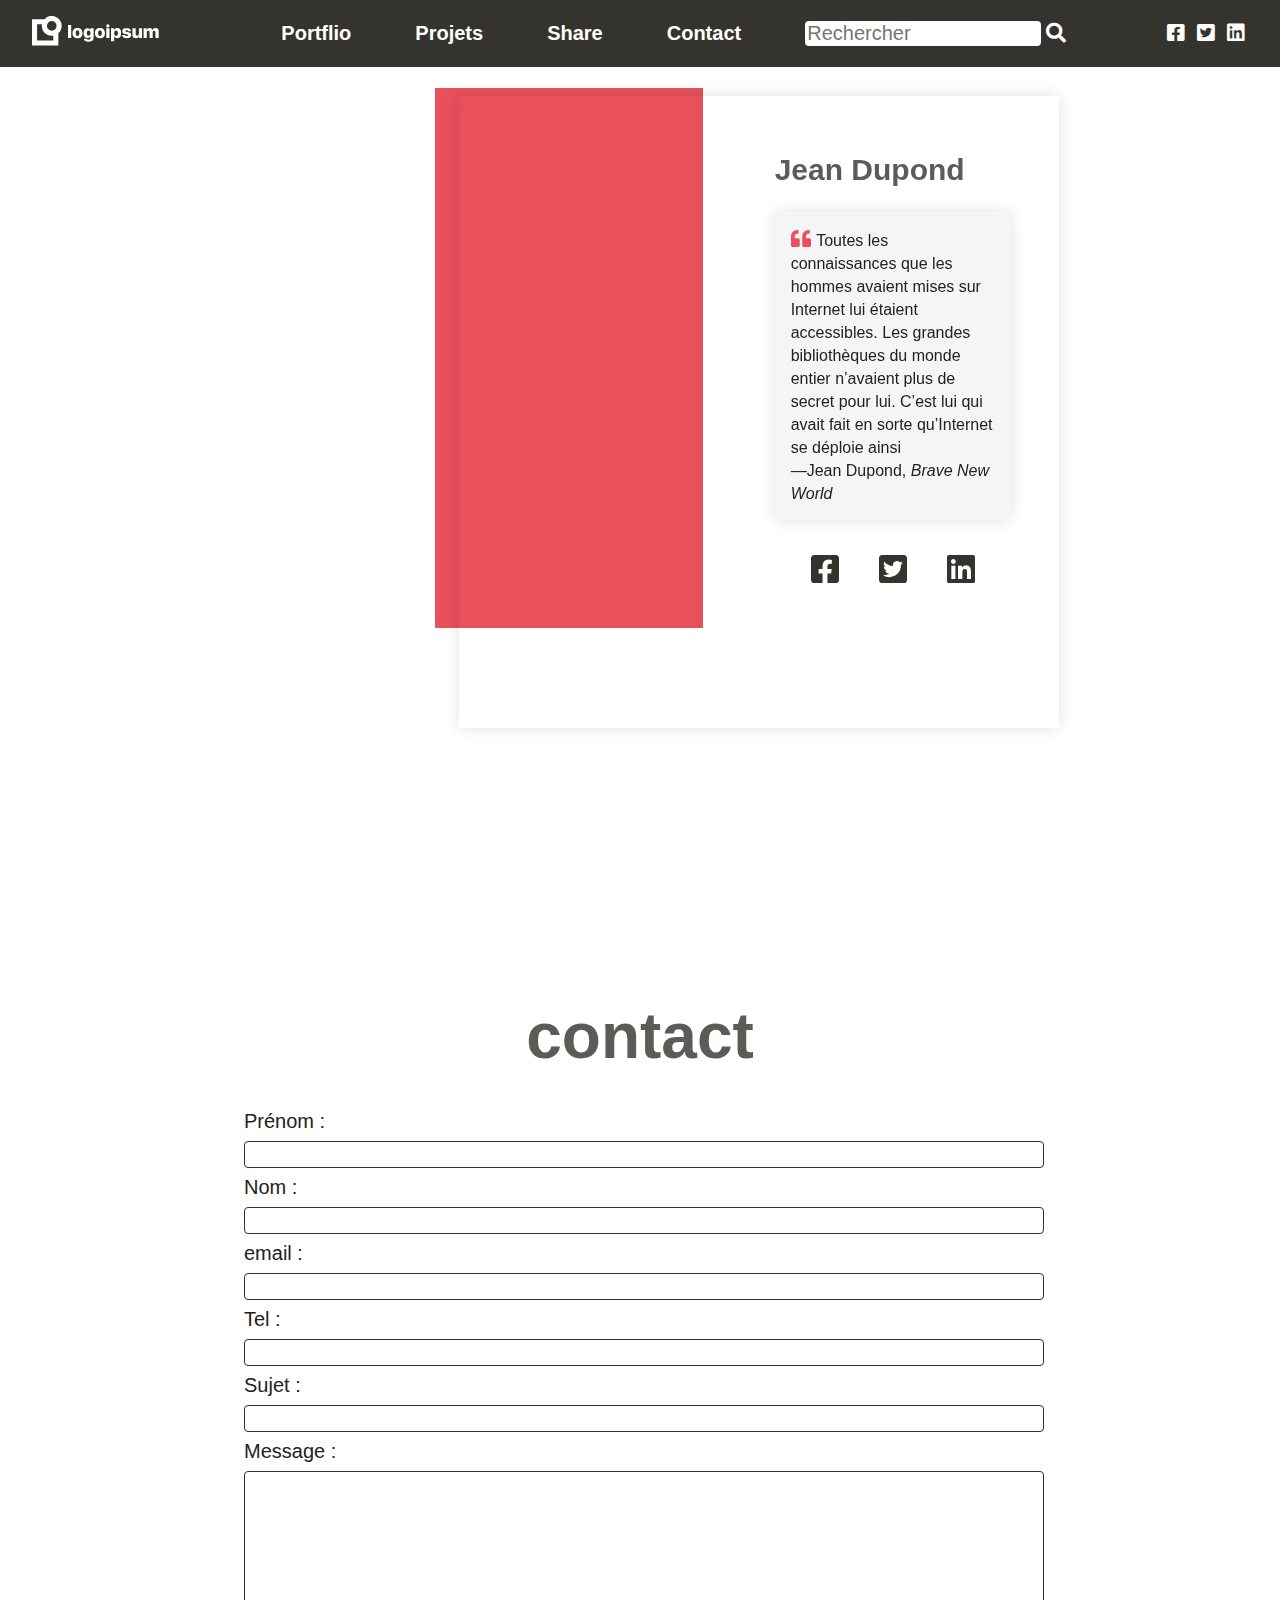
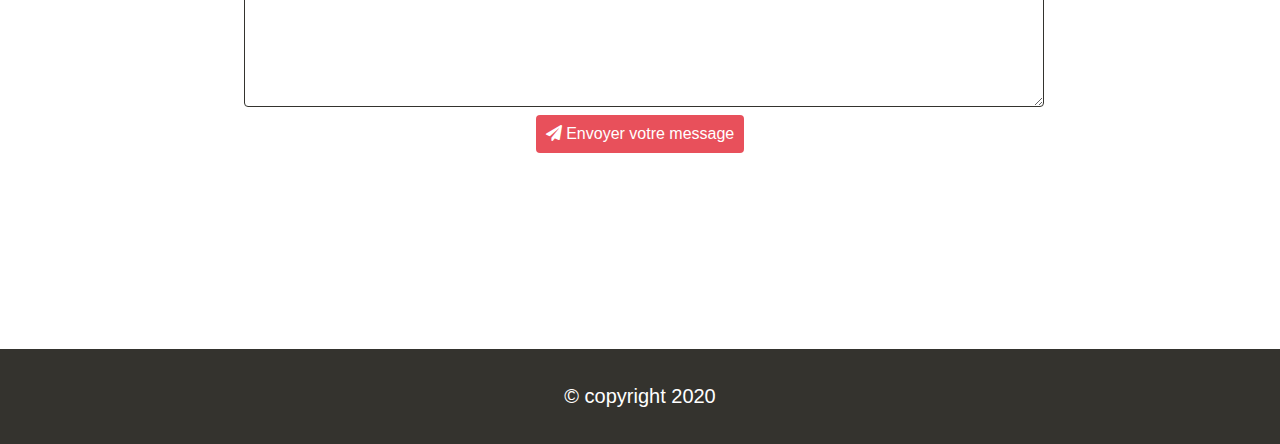
==== commit cf6cbc3a: "MAJ" ====
--- a/contact.html
+++ b/contact.html
@@ -59,7 +59,7 @@
             </div>
             <a href="index.html">Portflio</a>
             <a href="projets.html">Projets</a>
-            <a href="#">Pricing</a>
+            <a href="#">Share</a>
             <a href="contact.html">Contact</a>
             <form id="recherche">
                 <label for="search">
@@ -85,11 +85,6 @@
 
             <div class="profilText flex-1-1-200">
                 <h2>Jean Dupond</h2>
-                <p>Il pouvait alors, à chaque fois qu’un nouvel ordinateur se connectait, approfondir son savoir, se
-                    connecter à une nouvelle caméra vidéo, ou même se connecter à des robots.
-                </p>
-                <p><strong>PORTFOLIO</strong></p>
-
                 <blockquote class="border-radius shadow-light" cite="https://www.huxley.net/bnw/four.html">
                     <i class="fas fa-quote-left"></i>
                     <small>Toutes les connaissances que les hommes avaient mises sur Internet lui étaient accessibles.
@@ -97,6 +92,11 @@
                         fait en sorte qu’Internet se déploie ainsi</small>
                     <footer><small>—Jean Dupond, <cite>Brave New World</cite></small></footer>
                 </blockquote>
+                <div class="follow espaceInt">
+                    <a href="#"><i class="fab fa-facebook-square fx"></i></a>
+                    <a href="#"><i class="fab fa-twitter-square fx"></i></a>
+                    <a href="#"><i class="fab fa-linkedin fx"></i></a>
+                </div>
             </div>
         </div>
     </aside>
@@ -130,7 +130,7 @@
 
         </article>
     </main>
-    <footer class="pageFooter espaceInt text-light text-center">
+    <footer class=" espaceInt text-light text-center">
         <p>&copy; copyright 2020</p>
     </footer>
     <script src="js/side-nav.js"></script>
--- a/css/master.css
+++ b/css/master.css
@@ -32,7 +32,7 @@
 }
 
 img {
-    max-width: 100%;
+    width: 100%;
 }
 
 h1,
@@ -67,6 +67,7 @@
     flex: 1 1 600px;
     max-width: 600px;
     margin: 6rem 1rem;
+    background-image: url(../images/bg.jpg);
 }
 
 
@@ -81,13 +82,13 @@
 article {
     /* background-color: #f5f5f5; */
     padding: 1rem 0;
-    margin: 1rem 0 8rem;
-    text-align: justify;
-}
-
-
-footer {
-    width: 100%;
+    margin: 1rem 0 4rem;
+}
+
+
+body > footer {
+    width: 100%;
+    background-color: var(--primary-color);
 }
 
 button {
@@ -138,7 +139,7 @@
     align-content: flex-end;
 }
 
-.fEnd{
+.fEnd {
     align-items: flex-end;
 }
 
@@ -154,9 +155,17 @@
     margin: 1rem 0.25rem;
 }
 
+.m-m{
+    margin: 1rem;
+}
+
 .espaceInt {
-    padding: 0 1rem;
+    padding: 1rem;
     /*1rem = 1em = 16px*/
+}
+
+.min-h {
+    min-height: 40vh;
 }
 
 /* .texte-col {
@@ -231,7 +240,7 @@
 }
 
 #illustration {
-    max-width: 500px;
+    /* max-width: 500px; */
     padding: 0 1rem;
 }
 
@@ -240,6 +249,7 @@
 
 .card {
     padding: 1rem 0;
+    background-color: var(--light-color);
 }
 
 .profilPhoto {
@@ -267,10 +277,24 @@
     /* opacity: 0.8; */
 }
 
-.pageFooter {
-    background-color: var(--primary-color);
-
-}
+.follow {
+    display: flex;
+    justify-content: space-around;
+    
+    font-size: 2rem;
+    color: var(--light-primary);
+}
+
+.follow a {
+    color: var(--primary-color);
+    text-decoration: none;
+    transition: 300ms;
+}
+.follow a:hover {
+    color: var(--secondary-color);
+}
+
+/*Articles - Overlay*/
 
 .miniature {
     /* padding: 1rem; */
@@ -335,15 +359,20 @@
 
 @media screen and (min-width: 600px) {
     h1 {
-        font-size: 5rem;
+        font-size: 4rem;
     }
-    .flex-1-1-200{
+
+    .flex-1-1-200 {
         flex: 1 1 100px;
-    }    
+    }
+    .flex-1-1-400 {
+        flex: 1 1 450px;
+    }
+
     .profilText {
         margin: 0 2rem 0;
         box-shadow: none;
         border-radius: none;
     }
-    
+
 }--- a/css/side-nav.css
+++ b/css/side-nav.css
@@ -64,6 +64,7 @@
 
 #mySidenav.open {
     width: 80vw;
+    max-width: 300px;
     transition: width 0.5s;
 }
 
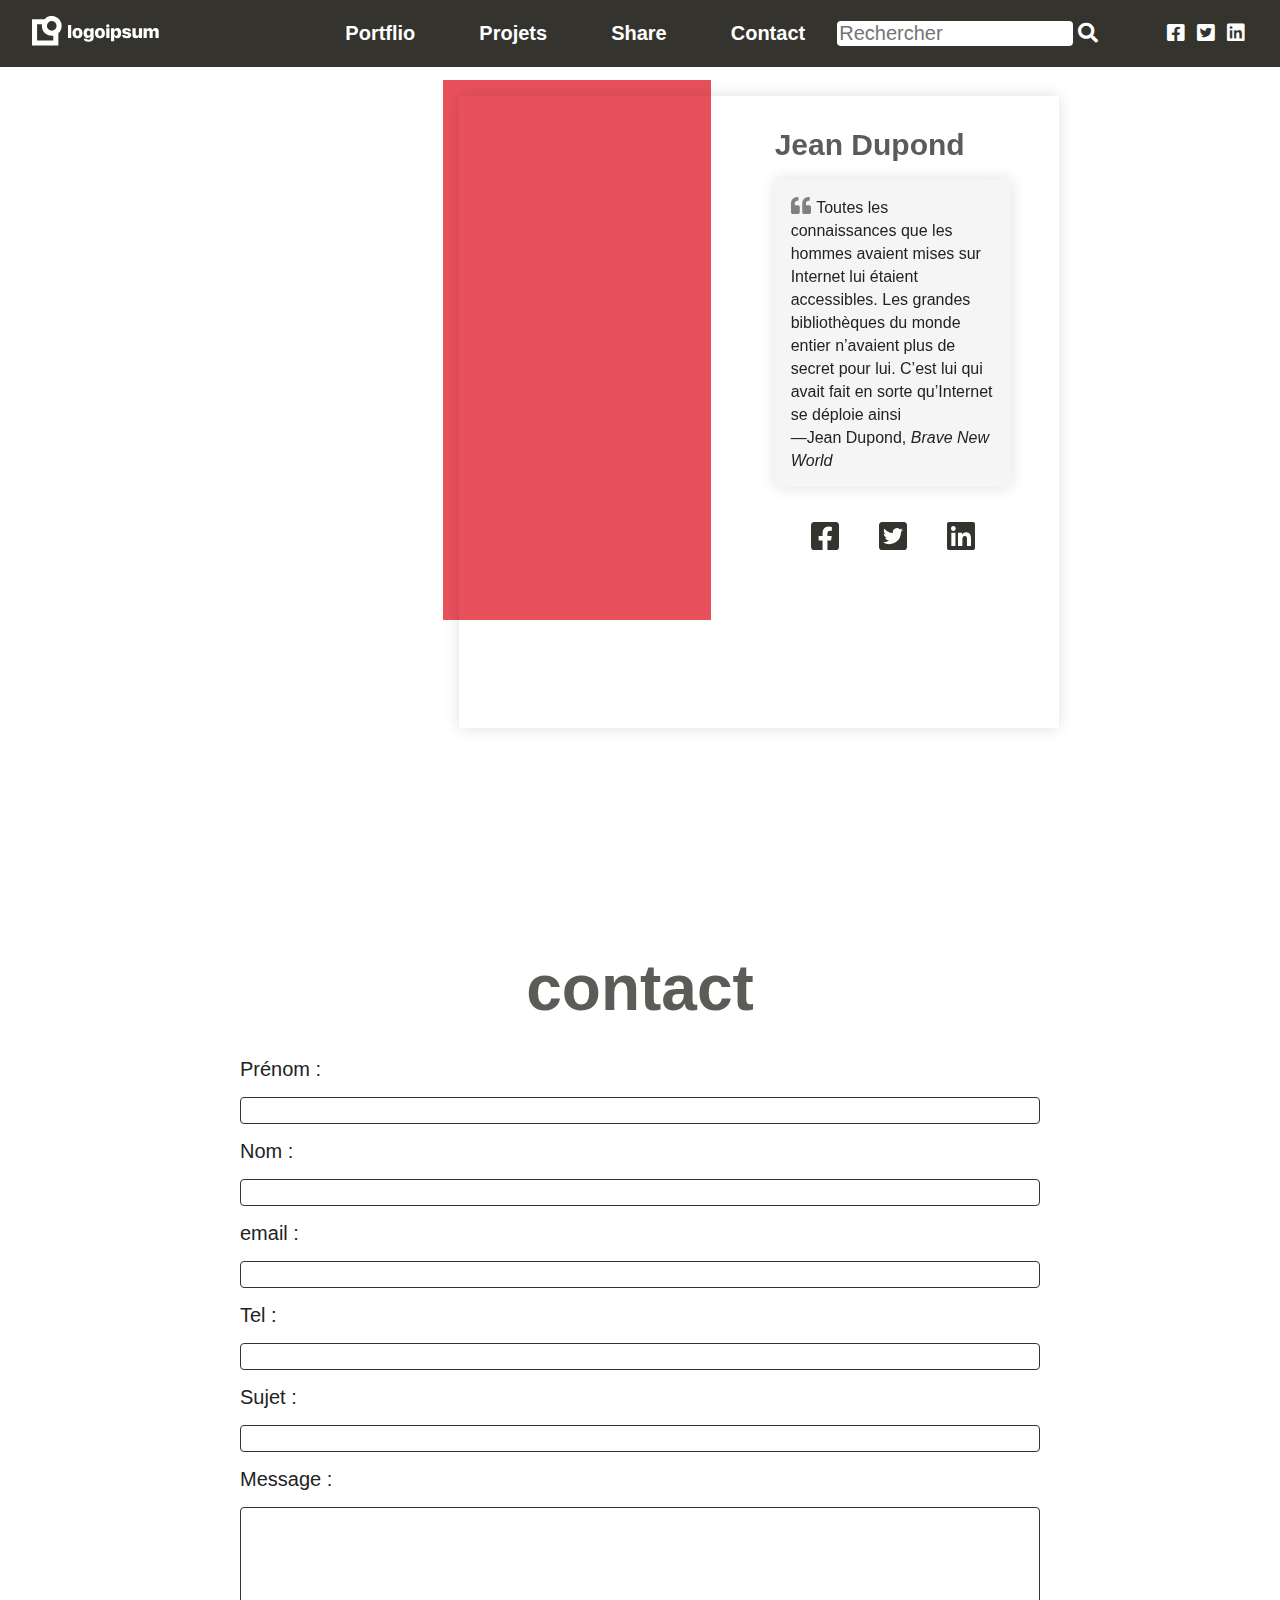
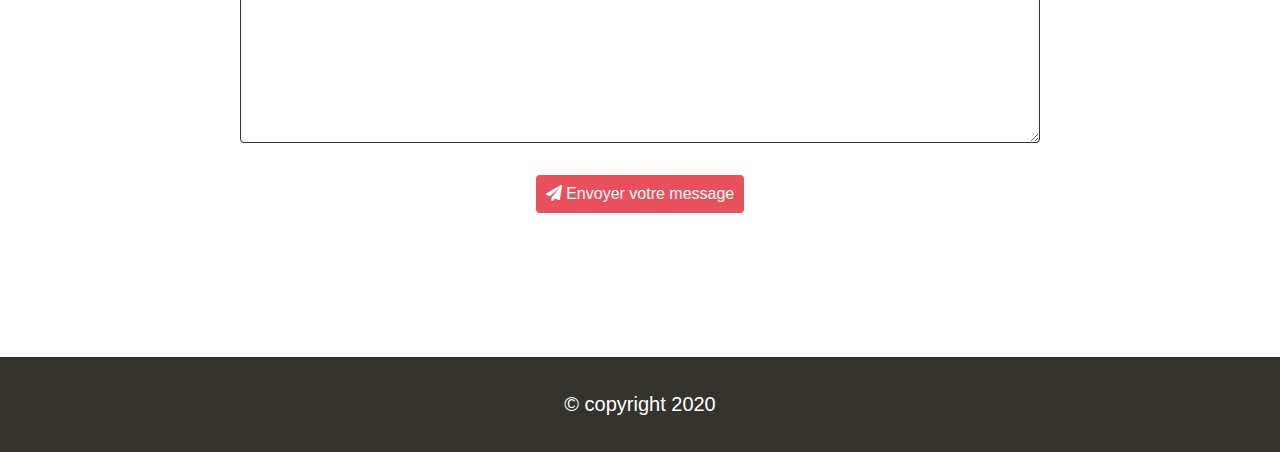
==== commit 7d383d96: "MAJ style" ====
--- a/contact.html
+++ b/contact.html
@@ -28,7 +28,7 @@
 </head>
 
 <body>
-    <div class="banner espaceInt text-light text-center">
+    <div class="banner p-m text-light text-center">
         <!-- <p><strong class="titreP">Portfolio</strong><br><strong>&lt; A website create by Jean Dupond. /&gt;</strong></p> -->
     </div>
     <header>
@@ -92,7 +92,7 @@
                         fait en sorte qu’Internet se déploie ainsi</small>
                     <footer><small>—Jean Dupond, <cite>Brave New World</cite></small></footer>
                 </blockquote>
-                <div class="follow espaceInt">
+                <div class="follow p-m">
                     <a href="#"><i class="fab fa-facebook-square fx"></i></a>
                     <a href="#"><i class="fab fa-twitter-square fx"></i></a>
                     <a href="#"><i class="fab fa-linkedin fx"></i></a>
@@ -101,36 +101,36 @@
         </div>
     </aside>
 
-    <main class="espaceInt">
-        <article class="espaceInt">
-            <h1 class="text-center">contact</h1>
+    <main class="p-m">
+        <article class="p-m">
+            <h1 class="text-center mb-m">contact</h1>
 
             <form class="formContact">
-                <label class="espaceExt" for="prenom">Prénom : </label>
-                <input id="prenom" class="espaceExt border-radius" type="text">
+                <label for="prenom">Prénom : </label>
+                <input id="prenom" class="m-s border-radius" type="text">
 
-                <label class="espaceExt" for="nom">Nom : </label>
-                <input id="nom" class="espaceExt border-radius" type="text">
+                <label for="nom">Nom : </label>
+                <input id="nom" class="m-s border-radius" type="text">
 
-                <label class="espaceExt" for="email">email : </label>
-                <input id="email" class="espaceExt border-radius" type="email">
+                <label for="email">email : </label>
+                <input id="email" class="m-s border-radius" type="email">
 
-                <label class="espaceExt" for="tel">Tel : </label>
-                <input id="tel" class="espaceExt border-radius" type="tel">
+                <label for="tel">Tel : </label>
+                <input id="tel" class="m-s border-radius" type="tel">
 
-                <label class="espaceExt" for="subject">Sujet : </label>
-                <input id="subject" class="espaceExt border-radius" type="text">
+                <label for="subject">Sujet : </label>
+                <input id="subject" class="m-s border-radius" type="text">
 
-                <label class="espaceExt" for="message">Message : </label>
-                <textarea id="message" class="espaceExt border-radius" cols="30" rows="10"></textarea>
+                <label for="message">Message : </label>
+                <textarea id="message" class="m-s border-radius" cols="30" rows="10"></textarea>
 
                 <!-- <input class="btn-primary" type="submit" value="Envoyer votre message"> -->
-                <button class="btn-primary text-light espaceExt border-radius" type="submit"><i class="fas fa-paper-plane"></i> Envoyer votre message</button>
+                <button class="btn-primary text-light m-s border-radius" type="submit"><i class="fas fa-paper-plane"></i> Envoyer votre message</button>
             </form>
 
         </article>
     </main>
-    <footer class=" espaceInt text-light text-center">
+    <footer class=" p-m text-light text-center">
         <p>&copy; copyright 2020</p>
     </footer>
     <script src="js/side-nav.js"></script>
--- a/css/master.css
+++ b/css/master.css
@@ -41,6 +41,7 @@
 h4,
 h5,
 h6 {
+    margin: 0;
     width: 100%;
     font-family: 'Monda', sans-serif;
     color: var(--primary-color);
@@ -49,7 +50,6 @@
 
 h1 {
     font-size: 2rem;
-    margin: 0.5em 0;
 }
 
 header {
@@ -82,7 +82,6 @@
 article {
     /* background-color: #f5f5f5; */
     padding: 1rem 0;
-    margin: 1rem 0 4rem;
 }
 
 
@@ -115,7 +114,7 @@
 }
 
 blockquote i {
-    color: var(--secondary-color);
+    color: grey;
 }
 
 .d-flex-row {
@@ -139,29 +138,52 @@
     align-content: flex-end;
 }
 
-.fEnd {
+.ai_fe {
     align-items: flex-end;
+}
+
+.jc_c {
+    justify-content: center;
+}
+
+.ai_c {
+    align-items: center;
+}
+
+.ai_c {
+    align-items: center;
+}
+
+.ac_c {
+    align-content: center;
 }
 
 .flex-1-1-200 {
     flex: 1 1 600px;
 }
 
-.espaceExt {
-    margin: 0.25rem 0.25rem;
-}
-
-.espaceExt-p {
-    margin: 1rem 0.25rem;
+.m-s {
+    margin: 1rem 0;
 }
 
 .m-m{
     margin: 1rem;
 }
 
-.espaceInt {
+.mb-m {
+    margin-bottom: 2rem;
+}
+.mb-xl {
+    margin-bottom: 6rem;
+}
+
+.p-m {
     padding: 1rem;
     /*1rem = 1em = 16px*/
+}
+
+.width-xxl {
+    width: 100%;
 }
 
 .min-h {
@@ -272,7 +294,7 @@
     width: 100%;
     height: 90%;
     background-color: var(--secondary-color);
-    margin: -1.5rem;
+    margin: -32px -16px;
     mix-blend-mode: multiply;
     /* opacity: 0.8; */
 }
@@ -280,7 +302,6 @@
 .follow {
     display: flex;
     justify-content: space-around;
-    
     font-size: 2rem;
     color: var(--light-primary);
 }
--- a/css/side-nav.css
+++ b/css/side-nav.css
@@ -39,7 +39,6 @@
 
 #mySidenav form {
     margin: 0;
-    padding: 1rem 2rem;
     white-space: nowrap;
     border-color: none;
 }
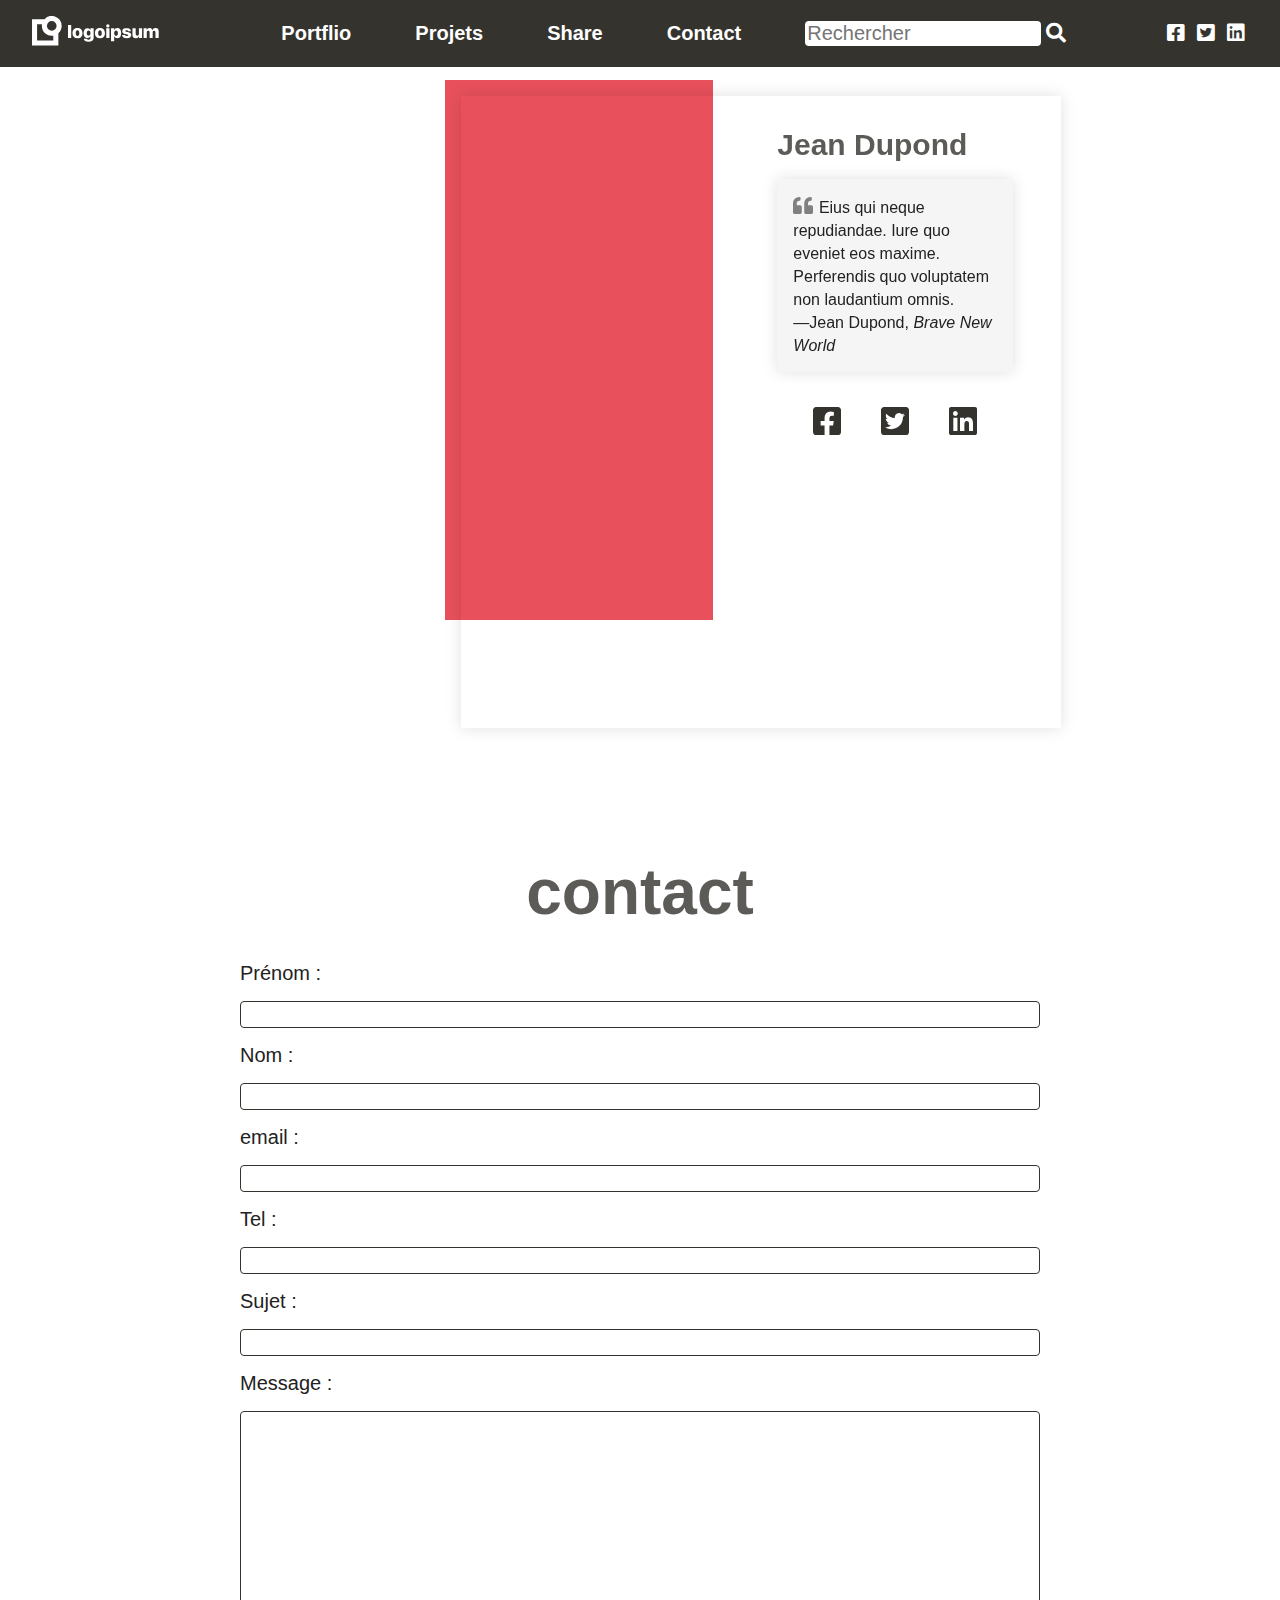
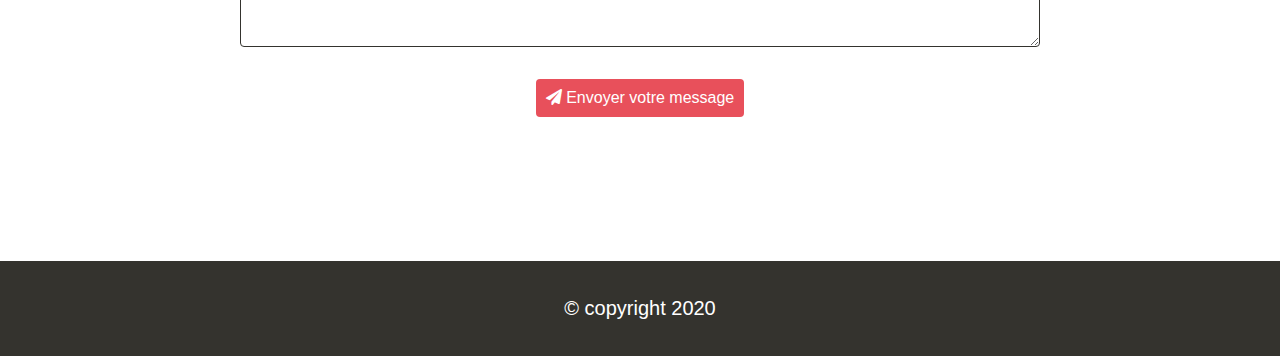
==== commit 93cc6f5b: "MAJ style" ====
--- a/contact.html
+++ b/contact.html
@@ -87,9 +87,7 @@
                 <h2>Jean Dupond</h2>
                 <blockquote class="border-radius shadow-light" cite="https://www.huxley.net/bnw/four.html">
                     <i class="fas fa-quote-left"></i>
-                    <small>Toutes les connaissances que les hommes avaient mises sur Internet lui étaient accessibles.
-                        Les grandes bibliothèques du monde entier n’avaient plus de secret pour lui. C’est lui qui avait
-                        fait en sorte qu’Internet se déploie ainsi</small>
+                    <small>Eius qui neque repudiandae. Iure quo eveniet eos maxime. Perferendis quo voluptatem non laudantium omnis.</small>
                     <footer><small>—Jean Dupond, <cite>Brave New World</cite></small></footer>
                 </blockquote>
                 <div class="follow p-m">
--- a/css/master.css
+++ b/css/master.css
@@ -32,7 +32,7 @@
 }
 
 img {
-    width: 100%;
+    max-width: 100%;
 }
 
 h1,
@@ -66,17 +66,16 @@
 aside {
     flex: 1 1 600px;
     max-width: 600px;
-    margin: 6rem 1rem;
     background-image: url(../images/bg.jpg);
-}
-
+    margin: 6rem 0.5rem 3rem;
+}
 
 main {
     background-color: white;
     flex: 2 2 800px;
     max-width: 1200px;
     min-height: 100vh;
-    margin: 6rem 0;
+    margin: 3rem 0.5rem 6rem;
 }
 
 article {
@@ -84,8 +83,7 @@
     padding: 1rem 0;
 }
 
-
-body > footer {
+body>footer {
     width: 100%;
     background-color: var(--primary-color);
 }
@@ -104,13 +102,11 @@
     max-width: 800px;
     margin: auto;
 }
-
 
 blockquote {
     margin: 1rem 0;
     background-color: #f5f5f5;
     padding: 1rem;
-
 }
 
 blockquote i {
@@ -158,21 +154,38 @@
     align-content: center;
 }
 
+.no-wrap {
+    flex-wrap: nowrap;
+}
+
 .flex-1-1-200 {
-    flex: 1 1 600px;
+    flex: 1 1 200px;
+}
+
+.flex-1-1-300 {
+    flex: 1 1 300px;
+}
+
+.flex-1-1-400 {
+    flex: 1 1 400px;
+}
+
+.order-1 {
+    order: -1;
 }
 
 .m-s {
     margin: 1rem 0;
 }
 
-.m-m{
+.m-m {
     margin: 1rem;
 }
 
 .mb-m {
     margin-bottom: 2rem;
 }
+
 .mb-xl {
     margin-bottom: 6rem;
 }
@@ -193,7 +206,6 @@
 /* .texte-col {
     columns: 2;
 } */
-
 .text-light {
     color: white;
 }
@@ -253,9 +265,7 @@
     font-size: 1rem;
 }
 
-
 /*HEADER*/
-
 #logo {
     max-width: 250px;
     padding: 1rem 2rem;
@@ -266,9 +276,7 @@
     padding: 0 1rem;
 }
 
-
 /*ASIDE*/
-
 .card {
     padding: 1rem 0;
     background-color: var(--light-color);
@@ -277,11 +285,9 @@
 .profilPhoto {
     height: 600px;
     background: 50% 100% / cover url('../images/profil.png') no-repeat;
-
 }
 
 .profilText {
-
     background-color: var(--light-color);
     margin: -4rem 1rem 0;
     /* z-index: 1; */
@@ -311,12 +317,12 @@
     text-decoration: none;
     transition: 300ms;
 }
+
 .follow a:hover {
     color: var(--secondary-color);
 }
 
 /*Articles - Overlay*/
-
 .miniature {
     /* padding: 1rem; */
     position: relative;
@@ -325,7 +331,6 @@
 .miniature img {
     width: 100%;
     display: block;
-
 }
 
 .miniature-overlay {
@@ -343,6 +348,7 @@
 
 .miniature-overlay:hover {
     opacity: 1;
+    cursor: pointer;
 }
 
 .glu1 {
@@ -367,7 +373,6 @@
 .formContact input,
 .formContact textarea {
     border: solid 1px var(--primary-color);
-
     width: 100%;
     /* background-color: lawngreen; */
 }
@@ -376,18 +381,14 @@
     /* max-width: 100%; */
     flex: 1 1 350px;
 }
-
 
 @media screen and (min-width: 600px) {
     h1 {
         font-size: 4rem;
     }
 
-    .flex-1-1-200 {
-        flex: 1 1 100px;
-    }
-    .flex-1-1-400 {
-        flex: 1 1 450px;
+    .order-1 {
+        order: 0;
     }
 
     .profilText {
@@ -395,5 +396,4 @@
         box-shadow: none;
         border-radius: none;
     }
-
 }--- a/css/side-nav.css
+++ b/css/side-nav.css
@@ -41,6 +41,7 @@
     margin: 0;
     white-space: nowrap;
     border-color: none;
+    padding: 0 2rem;
 }
 #mySidenav form input {
     border-radius: 4px;
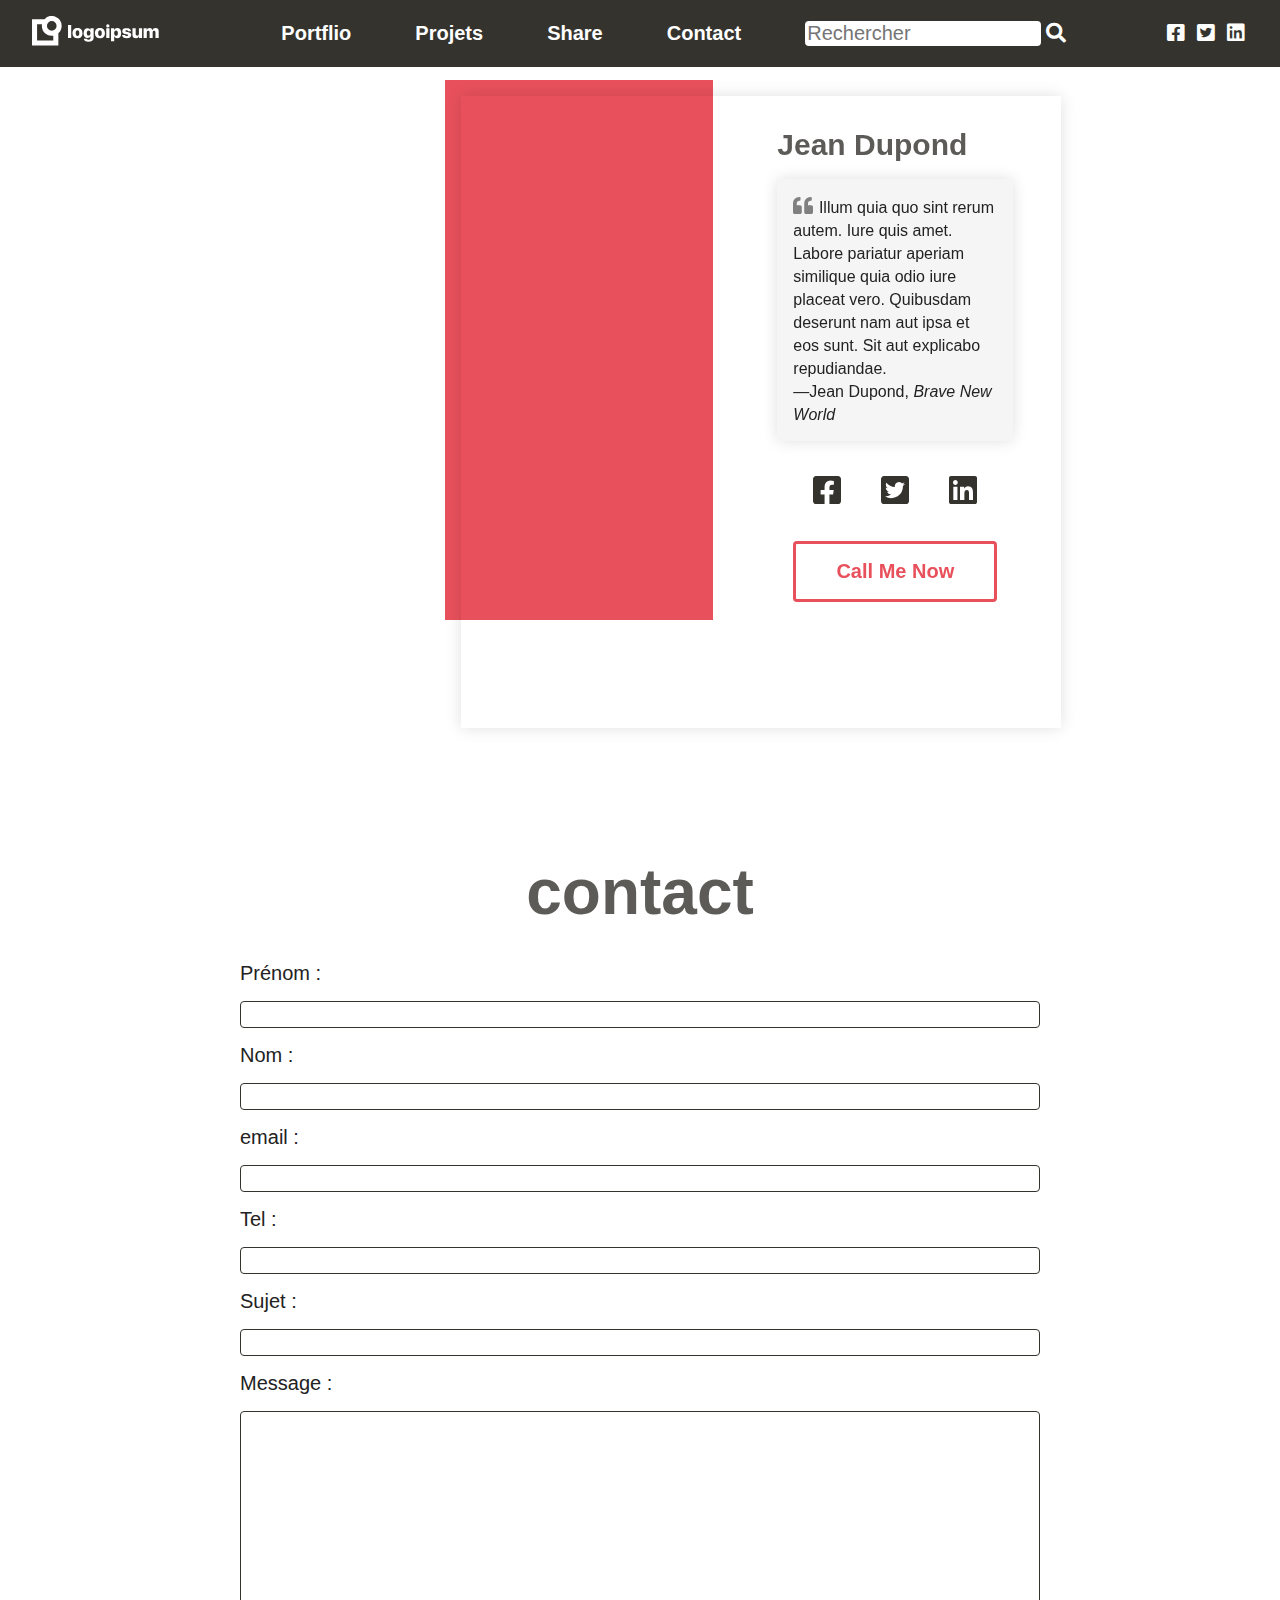
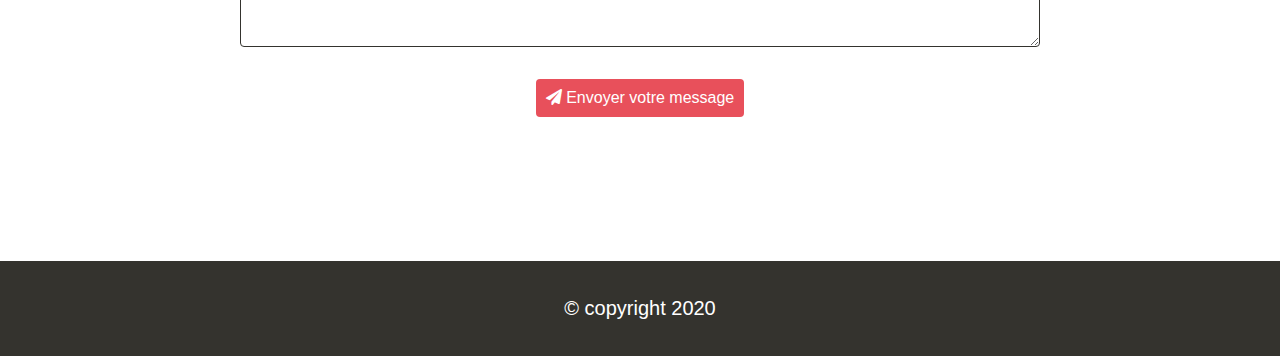
==== commit 6539d6f1: "MAJ style" ====
--- a/contact.html
+++ b/contact.html
@@ -87,13 +87,19 @@
                 <h2>Jean Dupond</h2>
                 <blockquote class="border-radius shadow-light" cite="https://www.huxley.net/bnw/four.html">
                     <i class="fas fa-quote-left"></i>
-                    <small>Eius qui neque repudiandae. Iure quo eveniet eos maxime. Perferendis quo voluptatem non laudantium omnis.</small>
+                    <small>Illum quia quo sint rerum autem. Iure quis amet. Labore pariatur aperiam similique quia odio iure placeat vero. Quibusdam deserunt nam aut ipsa et eos sunt. Sit aut explicabo repudiandae.</small>
                     <footer><small>—Jean Dupond, <cite>Brave New World</cite></small></footer>
                 </blockquote>
                 <div class="follow p-m">
                     <a href="#"><i class="fab fa-facebook-square fx"></i></a>
                     <a href="#"><i class="fab fa-twitter-square fx"></i></a>
                     <a href="#"><i class="fab fa-linkedin fx"></i></a>
+                </div>
+                <div class="d-flex-row jc_c ai_c ac_c m-m">
+                    <a class="text-center btn-secondary border-radius width-xxl"
+                        href="download/vs-code-keyboard-shortcuts-windows.pdf">
+                        Call Me Now
+                    </a>
                 </div>
             </div>
         </div>
